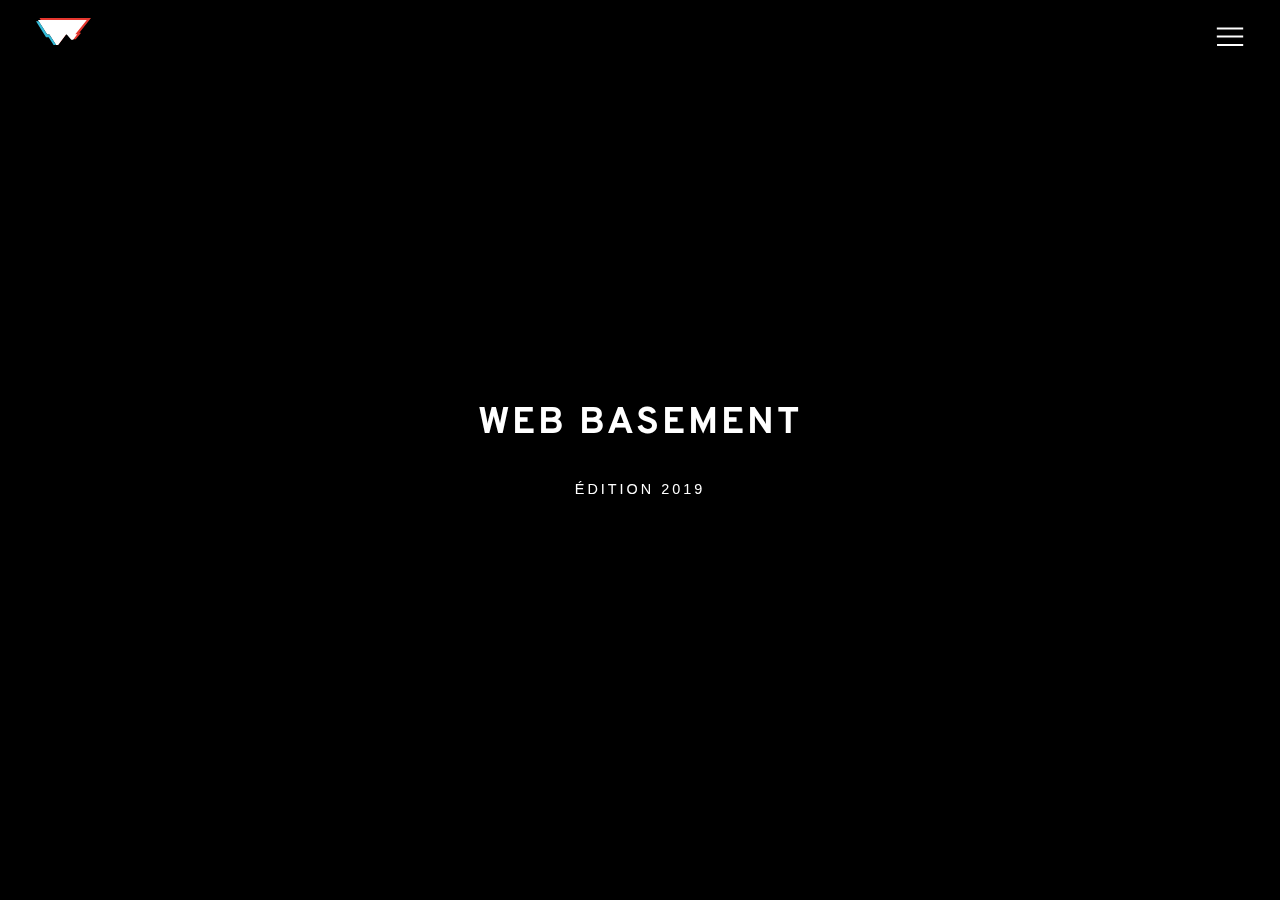
==== index.html @ 4ab25f01 "first content" ====
<!DOCTYPE html>
<html lang="en">
    <head>
        <meta charset="UTF-8">
        <meta name="viewport" content="width=device-width, initial-scale=1.0">
        <meta http-equiv="X-UA-Compatible" content="ie=edge">
        <title>Web Basement 2019 | 6th Edition</title>
        <link rel="stylesheet" href="assets/css/normalize.css">
        <link rel="stylesheet" href="assets/css/styles.css">
        <link href="https://fonts.googleapis.com/css?family=Overpass:800" rel="stylesheet">
        <link rel="stylesheet" media="screen" href="https://fontlibrary.org/face/sani-trixie-sans"
            type="text/css" />
        <script
            src="https://code.jquery.com/jquery-3.3.1.js"
            integrity="sha256-2Kok7MbOyxpgUVvAk/HJ2jigOSYS2auK4Pfzbm7uH60=" crossorigin="anonymous"></script>
        <script src="assets/js/app.js"></script>
    </head>

    <body>
        <!-- Navigation Bar-->
        <header class="nav-bar">
            <h1 class="nav-bar__logo">Web Basement</h1>
            <button class="nav-bar__burger">Menu</button>
            <nav class="nav-bar__menu"></nav>
        </header>
        <!-- Content -->
        <main>
            <!-- Landing -->
            <section class="landing">
                <h2 class="title">Web Basement</h2>
                <small class="landing__tiny">Édition 2019</small>
            </section>
            <!-- L'événement -->
            <section class="category">
                <h3 class="title title--subtitle">L'événement</h3>
                <p>
                    Durant 24h les étudiants de 2ème et 3ème année vont créer un projet. Ce
                    dernier répond à un briefing donné au début du sprint de 24 h. Les étudiants
                    formeront des équipes de deux à quatre personne pour réaliser un site ou une
                    application.
                </p>
                <p>
                    Cet événement est basé sur la coopération des membres de l'option DWM. Plus
                    qu’une compétition, c’est un événement convivial. Il réunit l'ensemble des
                    personnes qui font vivre l'option DWM : les nouveaux, les anciens et les
                    professeurs.
                </p>
                <p>
                    En gros c'est une compétition et une fête en même temps. C'est le
                    rassemblement annuel de l'option.
                </p>
            </section>
            <!-- Dates & Planning -->
            <section class="category">
                <h3 class="title title--subtitle">Dates & Planning</h3>
                <p>
                    Cette année la Web Basement aura lieu du mercredi 2 Mai 10:00 du matin au jeudi
                    3 Mai même heure !
                </p>
                <p>
                    La présentation devant jury aura lieu le samedi 5 Mai dans l'après-midi pendant
                    la journée porte ouverte.
                </p>
            </section>
            <section class="category participate">
                <h3 class="title title--subtitle">Participer</h3>
                <p>Intéressé ?</p>
                <p>
                    Rien de plus simple, il te suffit de cliquer sur le bouton ci-dessous et de
                    remplir le formulaire.
                </p>
                <a class="participate__button" href="#">Participer&#8239;!</a>
            </section>
            <section class="category livestream">
                <h3 class="title title--subtitle">Livestream</h3>
                <iframe class="livestream__video"
                    src="https://player.twitch.tv/?channel=webbasement" width="100%" height="100%"
                    allowfullscreen="true">
                </iframe>
            </section>
            <!-- Sponsors -->
            <section class="category">
                <h3 class="title title--subtitle">Sponsors</h3>
            </section>
            <!-- Team -->
            <section class="category">
                <h3 class="title title--subtitle">Team</h3>
            </section>
        </main>

        <!-- Background Video -->
        <video playsinline autoplay muted loop class="bg-video">
            <source src="assets/video/wb_bg.mp4" type="video/mp4">
        </video>
    </body>
</html>
---- assets/css/styles.css ----
html {
    font-size: 18px;
}

body {
    font-family: SaniTrixieSansRegular, Arial, Helvetica, sans-serif;
    letter-spacing: 0.2px;
    color: #fff;
    line-height: 2;
    -webkit-font-smoothing: antialiased;
    -moz-osx-font-smoothing: grayscale;
    background-color: #000;
}

p {
    margin: 0 0 1em 0;
}

p:last-child {
    margin: 0;
}

.title {
    font-family: Overpass, Arial, Helvetica, sans-serif;
    font-size: 2.074rem;
    text-transform: uppercase;
    letter-spacing: 3px;
    line-height: 1.15;
    margin: 0 0 2rem 0;
}

.title--subtitle {
    font-size: 1.2rem;
}

main {
    position: absolute;
    left: 0;
    right: 0;
    bottom: 0;
    top: 72px;
    overflow: auto;
    padding: 0 2em;
}

.nav-bar {
    display: flex;
    position: fixed;
    justify-content: space-between;
    padding: 1em 2em;
    width: calc(100% - 72px);
    top: 0;
    left: 0;
    right: 0;
}

.nav-bar__logo {
    background-image: url('../images/wb_logo.svg');
    background-repeat: no-repeat;
    background-position: center left;
    height: 1.5rem;
    width: 100px;
    text-indent: 100%;
    overflow: hidden;
    margin: 0;
}

.nav-bar__burger {
    background: url('../images/burger.svg');
    background-repeat: no-repeat;
    background-position: center right;
    height: 2rem;
    text-indent: 100%;
    overflow: hidden;
    border: none;
    padding: 0; 
}

.nav-bar__menu {
    display: none;
}

.landing {
    display: flex;
    flex-direction: column;
    justify-content: center;
    height: calc(100vh - 72px);
    text-align: center;
}

.landing__tiny {
    text-transform: uppercase;
    display: inline-block;
    letter-spacing: 3px;
    margin: 0 0 72px 0;
    line-height: 1;
}

.category {
    margin-bottom: 80px;
}

.category:nth-child(2) {
    margin-top: 40px;
}

.bg-video {
    z-index: -1;
    object-fit: cover;
    height: 100vh;
    position: fixed;
    top: 0;
    left: 0;
}

.participate__button {
    display: inline-block;
    background-color: white;
    color: #000;
    text-decoration: none;
    padding: 10px 20px;
    text-transform: uppercase;
    font-size: 15px;
    letter-spacing: 3px;
    text-align: center;
}

.livestream__video {
    margin-left: -2em;
    width: 100vw;
    height: 250px;
}

table {
    border-top: 1px solid #fff;
    border-right: 1px solid #fff;
    border-left: 1px solid #fff;
    width: calc(100vw - 4em);
    text-align: center;
}

td {
    border-right: 1px solid #fff;
}

td {
    border-bottom: 1px solid #fff;
}

td:last-child {
    border-right: 0;
}
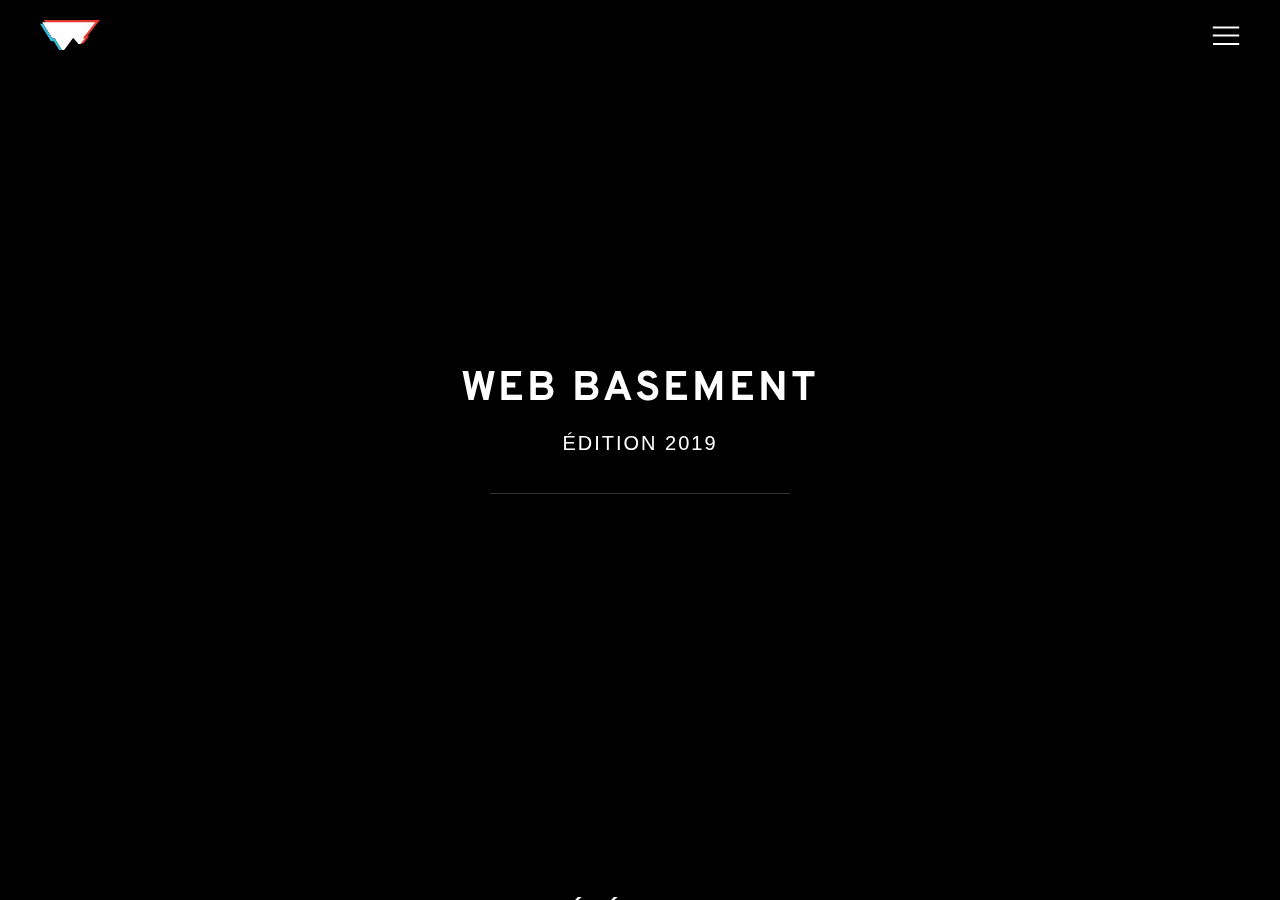
==== commit 60dce3b6: "add mobile 2/2" ====
--- a/index.html
+++ b/index.html
@@ -1,48 +1,55 @@
 <!DOCTYPE html>
-<html lang="en">
+<html lang="fr">
     <head>
+        <!-- Base -->
         <meta charset="UTF-8">
         <meta name="viewport" content="width=device-width, initial-scale=1.0">
-        <meta http-equiv="X-UA-Compatible" content="ie=edge">
-        <title>Web Basement 2019 | 6th Edition</title>
+        <title>Web Basement | Édition 2019</title>
+        <!-- CSS -->
         <link rel="stylesheet" href="assets/css/normalize.css">
         <link rel="stylesheet" href="assets/css/styles.css">
         <link href="https://fonts.googleapis.com/css?family=Overpass:800" rel="stylesheet">
-        <link rel="stylesheet" media="screen" href="https://fontlibrary.org/face/sani-trixie-sans"
-            type="text/css" />
-        <script
-            src="https://code.jquery.com/jquery-3.3.1.js"
-            integrity="sha256-2Kok7MbOyxpgUVvAk/HJ2jigOSYS2auK4Pfzbm7uH60=" crossorigin="anonymous"></script>
-        <script src="assets/js/app.js"></script>
+        <link rel="stylesheet" media="screen" href="https://fontlibrary.org/face/sani-trixie-sans" type="text/css" />
+        <!-- JavaScript -->
+        <script async src="assets/js/app.js"></script>
     </head>
-
     <body>
-        <!-- Navigation Bar-->
-        <header class="nav-bar">
-            <h1 class="nav-bar__logo">Web Basement</h1>
-            <button class="nav-bar__burger">Menu</button>
-            <nav class="nav-bar__menu"></nav>
+        <!-- Navigation -->
+        <header class="navBar">
+            <a class="navBar__logo" href="#accueil"><h1 class="navBar__logoText">Web Basement</h1></a>
+            <button class="navBar__burger">Menu</button>
+            <nav class="menu">
+                <ul class="menu__links">
+                    <li class="menu__link"><a class="link link--uppercase link--big" href="#evenement">L'événement</a></li>
+                    <li class="menu__link"><a class="link link--uppercase link--big" href="#dates">Dates & Planning</a></li>
+                    <li class="menu__link"><a class="link link--uppercase link--big" href="#participer">Intéressé&#8239;?</a></li>
+                    <li class="menu__link"><a class="link link--uppercase link--big" href="#stream">Livestream</a></li>
+                    <li class="menu__link"><a class="link link--uppercase link--big" href="#sponsors">Sponsors</a></li>
+                    <li class="menu__link"><a class="link link--uppercase link--big" href="#team">Team</a></li>
+                </ul>
+            </nav>
         </header>
         <!-- Content -->
         <main>
             <!-- Landing -->
-            <section class="landing">
+            <section id="accueil" class="landing">
                 <h2 class="title">Web Basement</h2>
-                <small class="landing__tiny">Édition 2019</small>
+                <small class="tiny tiny--bigger tiny--uppercase">Édition 2019</small>
+                <small class="tiny tiny--uppercase tiny--smaller tiny--lined"></small>
             </section>
             <!-- L'événement -->
-            <section class="category">
+            <section id="evenement" class="category">
                 <h3 class="title title--subtitle">L'événement</h3>
                 <p>
                     Durant 24h les étudiants de 2ème et 3ème année vont créer un projet. Ce
-                    dernier répond à un briefing donné au début du sprint de 24 h. Les étudiants
+                    dernier répond à un briefing donné au début du sprint de 24h. Les étudiants
                     formeront des équipes de deux à quatre personne pour réaliser un site ou une
                     application.
                 </p>
                 <p>
                     Cet événement est basé sur la coopération des membres de l'option DWM. Plus
                     qu’une compétition, c’est un événement convivial. Il réunit l'ensemble des
-                    personnes qui font vivre l'option DWM : les nouveaux, les anciens et les
+                    personnes qui font vivre l'option DWM&#8239;:&#8239;les nouveaux, les anciens et les
                     professeurs.
                 </p>
                 <p>
@@ -51,43 +58,106 @@
                 </p>
             </section>
             <!-- Dates & Planning -->
-            <section class="category">
+            <section id="dates" class="category">
                 <h3 class="title title--subtitle">Dates & Planning</h3>
                 <p>
-                    Cette année la Web Basement aura lieu du mercredi 2 Mai 10:00 du matin au jeudi
-                    3 Mai même heure !
+                    Cette année la Web Basement aura lieu du mercredi 2 Mai 10h00 du matin au jeudi
+                    3 Mai même heure&#8239;!
                 </p>
                 <p>
                     La présentation devant jury aura lieu le samedi 5 Mai dans l'après-midi pendant
                     la journée porte ouverte.
                 </p>
             </section>
-            <section class="category participate">
-                <h3 class="title title--subtitle">Participer</h3>
-                <p>Intéressé ?</p>
+            <section id="participer" class="category">
+                <h3 class="title title--subtitle">Intéressé&#8239;?</h3>
                 <p>
                     Rien de plus simple, il te suffit de cliquer sur le bouton ci-dessous et de
                     remplir le formulaire.
                 </p>
-                <a class="participate__button" href="#">Participer&#8239;!</a>
+                <a class="link link--uppercase link--filled" href="#">Participer&#8239;!</a>
             </section>
-            <section class="category livestream">
+            <section id="stream" class="category livestream">
                 <h3 class="title title--subtitle">Livestream</h3>
-                <iframe class="livestream__video"
-                    src="https://player.twitch.tv/?channel=webbasement" width="100%" height="100%"
+                <iframe
+                    class="livestream__video"
+                    src="https://player.twitch.tv/?channel=webbasement"
+                    height="720"
+                    width="1280"
+                    frameborder="0"
+                    scrolling="no"
                     allowfullscreen="true">
                 </iframe>
             </section>
             <!-- Sponsors -->
-            <section class="category">
+            <section id="sponsors" class="category">
                 <h3 class="title title--subtitle">Sponsors</h3>
+                <ul class="mosaic">
+                    <li class="mosaic__item"><img class="mosaic__picture" src="https://via.placeholder.com/150" alt=""></li>
+                    <li class="mosaic__item"><img class="mosaic__picture" src="https://via.placeholder.com/150" alt=""></li>
+                    <li class="mosaic__item"><img class="mosaic__picture" src="https://via.placeholder.com/150" alt=""></li>
+                    <li class="mosaic__item"><img class="mosaic__picture" src="https://via.placeholder.com/150" alt=""></li>
+                </ul>
             </section>
             <!-- Team -->
+            <section id="team" class="category">
+                <h3 class="title title--subtitle">Team</h3>
+                <ul class="mosaic">
+                    <li class="mosaic__item">
+                        <img class="mosaic__picture" src="https://via.placeholder.com/150" alt="">
+                        <small class="tiny">Alexiane</small>
+                    </li>
+                    <li class="mosaic__item">
+                        <img class="mosaic__picture" src="https://via.placeholder.com/150" alt="">
+                        <small class="tiny">Aurore</small>
+                    </li>
+                    <li class="mosaic__item">
+                        <img class="mosaic__picture" src="https://via.placeholder.com/150" alt="">
+                        <small class="tiny">Benjamin</small>
+                    </li>
+                    <li class="mosaic__item">
+                        <img class="mosaic__picture" src="https://via.placeholder.com/150" alt="">
+                        <small class="tiny">Gabriella</small>
+                    </li>
+                    <li class="mosaic__item">
+                        <img class="mosaic__picture" src="https://via.placeholder.com/150" alt="">
+                        <small class="tiny">Jean-Christophe</small>
+                    </li>
+                    <li class="mosaic__item">
+                        <img class="mosaic__picture" src="https://via.placeholder.com/150" alt="">
+                        <small class="tiny">Lisa</small>
+                    </li>
+                    <li class="mosaic__item">
+                        <img class="mosaic__picture" src="https://via.placeholder.com/150" alt="">
+                        <small class="tiny">Martin</small>
+                    </li>
+                    <li class="mosaic__item">
+                        <img class="mosaic__picture" src="https://via.placeholder.com/150" alt="">
+                        <small class="tiny">Simon</small>
+                    </li>
+                    <li class="mosaic__item">
+                        <img class="mosaic__picture" src="https://via.placeholder.com/150" alt="">
+                        <small class="tiny">Timothé</small>
+                    </li>
+                    <li class="mosaic__item">
+                        <img class="mosaic__picture" src="https://via.placeholder.com/150" alt="">
+                        <small class="tiny">Trystan</small>
+                    </li>
+                </ul>
+            </section>
             <section class="category">
-                <h3 class="title title--subtitle">Team</h3>
+                <ul>
+                    <li class="tiny tiny--uppercase">Un événement <a class="link" href="http://dwm.re">DWM</a>&nbsp;|&nbsp;<a class="link" href="https://heaj.be">HEAJ</a>&nbsp;&#169;</li>
+                    <li>
+                        <ul class="socialLinks">
+                            <li class="socialLinks__item socialLinks__item--twitter"><a class="socialLinks__link" href="https://twitter.com/webbasement">Twitter</a></li>
+                            <li class="socialLinks__item socialLinks__item--instagram"><a class="socialLinks__link" href="https://www.instagram.com/webbasement_dwm/">Instagram</a></li>
+                            <li class="socialLinks__item socialLinks__item--facebook"><a class="socialLinks__link" href="https://www.facebook.com/webbasement/">Facebook</a></li>
+                        </ul>
+                    </li>
+                </ul>
             </section>
         </main>
-
         <!-- Background Video -->
         <video playsinline autoplay muted loop class="bg-video">
             <source src="assets/video/wb_bg.mp4" type="video/mp4">
--- a/assets/css/styles.css
+++ b/assets/css/styles.css
@@ -1,7 +1,8 @@
+/* Fonts */
+/* Global */
 html {
-    font-size: 18px;
-}
-
+    font-size: 20px;
+}
 body {
     font-family: SaniTrixieSansRegular, Arial, Helvetica, sans-serif;
     letter-spacing: 0.2px;
@@ -10,143 +11,259 @@
     -webkit-font-smoothing: antialiased;
     -moz-osx-font-smoothing: grayscale;
     background-color: #000;
-}
-
+    height: 100vh;
+}
+main {
+    position: relative;
+    left: 0;
+    right: 0;
+    bottom: -70px;
+    height: calc(100vh - 70px);
+    padding: 0 2em;
+    overflow-x: hidden;
+    overflow-y: scroll;
+}
 p {
     margin: 0 0 1em 0;
 }
-
 p:last-child {
     margin: 0;
 }
-
 .title {
-    font-family: Overpass, Arial, Helvetica, sans-serif;
+    font-family: 'Overpass', Arial, Helvetica, sans-serif;
     font-size: 2.074rem;
     text-transform: uppercase;
     letter-spacing: 3px;
     line-height: 1.15;
-    margin: 0 0 2rem 0;
-}
-
+    margin: 0 0 1rem 0;
+}
 .title--subtitle {
     font-size: 1.2rem;
-}
-
-main {
-    position: absolute;
-    left: 0;
-    right: 0;
-    bottom: 0;
-    top: 72px;
-    overflow: auto;
-    padding: 0 2em;
-}
-
-.nav-bar {
+    margin-bottom: 4rem;
+    text-align: center;
+}
+.link {
+    color: #fff;
+    display: inline-block;
+}
+.link--big {
+    font-family: 'Overpass', Arial, Helvetica, sans-serif;
+    font-size: 1.2em;
+}
+.link--filled {
+    color: #000;
+    padding: 10px 20px;
+    background-color: white;
+    font-size: 0.833em;
+    width: calc(100% - 2rem);
+    margin-top: 2rem;
+}
+.link--uppercase,
+.tiny--uppercase {
+    letter-spacing: 2px;
+    text-transform: uppercase;
+    text-align: center;
+}
+.tiny {
+    line-height: 1;
+    font-size: 0.833em;
+}
+.tiny--bigger {
+    font-size: 1em;
+}
+.tiny--smaller {
+    font-family: 'Overpass';
+    letter-spacing: 1px;
+}
+.category {
+    margin-bottom: 4em;
+}
+.category:not(:last-child)::after {
+    content: '';
+    display: block;
+    width: 100%;
+    height: 1px;
+    background-color: #fff;
+    opacity: .20;
+    margin-top: 4em;
+}
+.mosaic {
+    display: flex;
+    justify-content: space-between;
+    flex-wrap: wrap;
+}
+.mosaic__item {
+    width: calc(50vw - 3em);
+    margin-bottom: 2em;
+}
+.mosaic__item:nth-last-child(-n+2) {
+    margin: 0;
+}
+.mosaic__picture {
+    width: 100%;
+    display: block;
+}
+.mosaic .tiny {
+    display: block;
+    margin-top: 1rem;
+    text-align: center;
+}
+/* Navigation */
+.navBar {
     display: flex;
     position: fixed;
     justify-content: space-between;
     padding: 1em 2em;
-    width: calc(100% - 72px);
+    width: calc(100% - 4em);
     top: 0;
     left: 0;
-    right: 0;
-}
-
-.nav-bar__logo {
+    z-index: 5;
+}
+.navBar__logo {
     background-image: url('../images/wb_logo.svg');
     background-repeat: no-repeat;
     background-position: center left;
     height: 1.5rem;
-    width: 100px;
-    text-indent: 100%;
+    width: 3rem;
+    text-indent: 9999px;
     overflow: hidden;
     margin: 0;
-}
-
-.nav-bar__burger {
-    background: url('../images/burger.svg');
+    z-index: 9;
+    position: relative;
+}
+.navBar__logoText {
+    margin: 0;
+    height: 100%;
+}
+.navBar__burger {
+    background-image: url('../images/burger.svg');
     background-repeat: no-repeat;
-    background-position: center right;
-    height: 2rem;
-    text-indent: 100%;
+    background-color: transparent;
+    background-position: center center;
+    text-indent: 9999px;
     overflow: hidden;
     border: none;
     padding: 0; 
-}
-
-.nav-bar__menu {
-    display: none;
-}
-
+    position: relative;
+    z-index: 9;
+    width: 28px;
+    outline: none;
+    height: 30px;
+    transition: all 600ms cubic-bezier(0.23, 1, 0.32, 1);
+}
+.navBar__burger--open {
+    background-image: url('../images/cross.svg');
+    transform: scaleY(-1);
+}
+.menu {
+    position: fixed;
+    bottom: 0;
+    left: 0;
+    display: flex;
+    flex-direction: column;
+    text-align: center;
+    height: 100vh;
+    width: 100vw;
+    background-color: #000;
+    justify-content: center;
+    opacity: 0;
+    visibility: hidden;
+    transition: opacity 600ms cubic-bezier(0.23, 1, 0.32, 1);
+}
+.menu--open {
+    opacity: 1;
+    visibility: visible;
+}
+.menu__links {
+    margin-top: 2em;
+    position: relative;
+    top: 1em;
+    transition: all 600ms cubic-bezier(0.23, 1, 0.32, 1);
+}
+.menu__links--open {
+    transform: translateY(-1em);
+}
+.menu__link {
+    margin-bottom: 2rem;
+    line-height: 1;
+}
+.menu__link:last-child {
+    margin: 0;
+}
+/* Landing */
 .landing {
     display: flex;
     flex-direction: column;
     justify-content: center;
-    height: calc(100vh - 72px);
-    text-align: center;
-}
-
-.landing__tiny {
-    text-transform: uppercase;
-    display: inline-block;
-    letter-spacing: 3px;
-    margin: 0 0 72px 0;
-    line-height: 1;
-}
-
-.category {
-    margin-bottom: 80px;
-}
-
-.category:nth-child(2) {
-    margin-top: 40px;
-}
-
+    margin-top: -70px;
+    height: 100vh;
+    text-align: center;
+}
+.landing .tiny--smaller::before {
+    content: '';
+    display: block;
+    background-color: #fff;
+    opacity: .2;
+    margin: 2rem auto;
+    height: 1px;
+    width: 25%;
+}
+/* Livestream */
+.livestream__video {
+    width: 100%;
+    height: 250px;
+    border: none;
+}
+/* Socials */
+.socialLinks {
+    display: flex;
+    justify-content: center;
+    margin-top: 2em;
+}
+.socialLinks__item {
+    background-repeat: no-repeat;
+    overflow: hidden;
+    white-space: nowrap;
+    text-indent: 100%;
+    width: 1em;
+    height: 1em;
+    margin-right: 3em;
+    position: relative;
+}
+.socialLinks__item:last-child {
+    margin: 0;
+}
+.socialLinks__item--twitter  {
+    background-image: url('../images/twitter.svg');
+}
+.socialLinks__item--instagram  {
+    background-image: url('../images/instagram.svg');
+}
+.socialLinks__item--facebook  {
+    background-image: url('../images/facebook.svg');
+}
+.socialLinks__link {
+    position: absolute;
+    top: 0;
+    left: 0;
+    height: 100%;
+    width: 100%;
+}
+/* Scroll Fix */
+section[id]::before {
+    content: '';
+    display: block;
+    height: 70px;
+    margin-top: -70px;
+}
+/* Background */
 .bg-video {
     z-index: -1;
     object-fit: cover;
     height: 100vh;
+    width: 100vw;
     position: fixed;
     top: 0;
     left: 0;
-}
-
-.participate__button {
-    display: inline-block;
-    background-color: white;
-    color: #000;
-    text-decoration: none;
-    padding: 10px 20px;
-    text-transform: uppercase;
-    font-size: 15px;
-    letter-spacing: 3px;
-    text-align: center;
-}
-
-.livestream__video {
-    margin-left: -2em;
-    width: 100vw;
-    height: 250px;
-}
-
-table {
-    border-top: 1px solid #fff;
-    border-right: 1px solid #fff;
-    border-left: 1px solid #fff;
-    width: calc(100vw - 4em);
-    text-align: center;
-}
-
-td {
-    border-right: 1px solid #fff;
-}
-
-td {
-    border-bottom: 1px solid #fff;
-}
-
-td:last-child {
-    border-right: 0;
-}
+    opacity: .5;
+}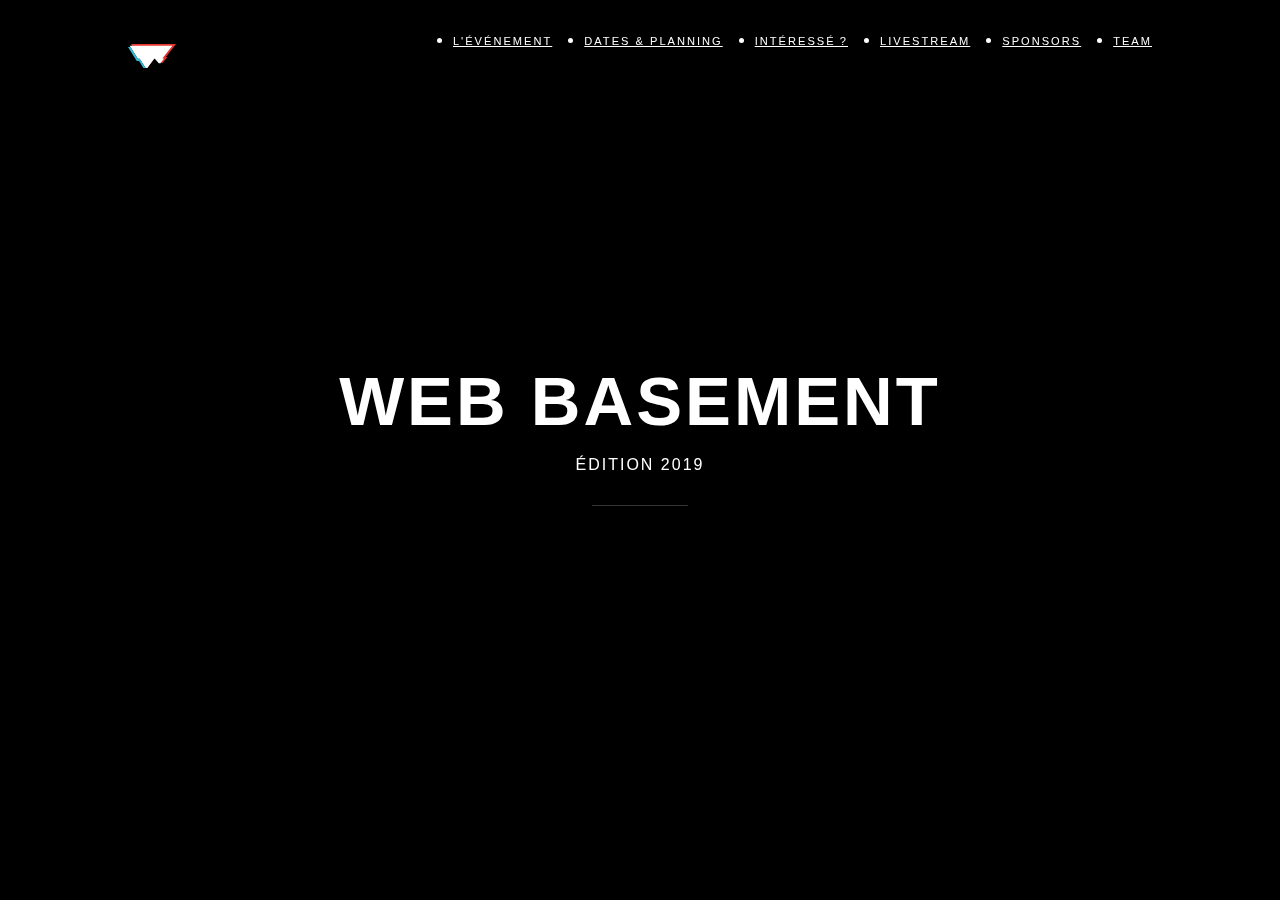
==== commit c7c02d92: "add desktop layout" ====
--- a/index.html
+++ b/index.html
@@ -5,11 +5,27 @@
         <meta charset="UTF-8">
         <meta name="viewport" content="width=device-width, initial-scale=1.0">
         <title>Web Basement | Édition 2019</title>
+        <!-- Favicon -->
+        <link rel="apple-touch-icon" sizes="57x57" href="assets/favicon/apple-icon-57x57.png">
+        <link rel="apple-touch-icon" sizes="60x60" href="assets/favicon/apple-icon-60x60.png">
+        <link rel="apple-touch-icon" sizes="72x72" href="assets/favicon/apple-icon-72x72.png">
+        <link rel="apple-touch-icon" sizes="76x76" href="assets/favicon/apple-icon-76x76.png">
+        <link rel="apple-touch-icon" sizes="114x114" href="assets/favicon/apple-icon-114x114.png">
+        <link rel="apple-touch-icon" sizes="120x120" href="assets/favicon/apple-icon-120x120.png">
+        <link rel="apple-touch-icon" sizes="144x144" href="assets/favicon/apple-icon-144x144.png">
+        <link rel="apple-touch-icon" sizes="152x152" href="assets/favicon/apple-icon-152x152.png">
+        <link rel="apple-touch-icon" sizes="180x180" href="assets/favicon/apple-icon-180x180.png">
+        <link rel="icon" type="image/png" sizes="192x192" href="assets/favicon/android-icon-192x192.png">
+        <link rel="icon" type="image/png" sizes="32x32" href="assets/favicon/favicon-32x32.png">
+        <link rel="icon" type="image/png" sizes="96x96" href="assets/favicon/favicon-96x96.png">
+        <link rel="icon" type="image/png" sizes="16x16" href="assets/favicon/favicon-16x16.png">
+        <link rel="manifest" href="assets/favicon/manifest.json">
+        <meta name="msapplication-TileColor" content="#000000">
+        <meta name="msapplication-TileImage" content="assets/favicon/ms-icon-144x144.png">
+        <meta name="theme-color" content="#000000">
         <!-- CSS -->
         <link rel="stylesheet" href="assets/css/normalize.css">
         <link rel="stylesheet" href="assets/css/styles.css">
-        <link href="https://fonts.googleapis.com/css?family=Overpass:800" rel="stylesheet">
-        <link rel="stylesheet" media="screen" href="https://fontlibrary.org/face/sani-trixie-sans" type="text/css" />
         <!-- JavaScript -->
         <script async src="assets/js/app.js"></script>
     </head>
@@ -36,43 +52,81 @@
                 <h2 class="title">Web Basement</h2>
                 <small class="tiny tiny--bigger tiny--uppercase">Édition 2019</small>
                 <small class="tiny tiny--uppercase tiny--smaller tiny--lined"></small>
+                <a class="landing__arrow" href="#evenement">+</a>
             </section>
             <!-- L'événement -->
             <section id="evenement" class="category">
                 <h3 class="title title--subtitle">L'événement</h3>
-                <p>
-                    Durant 24h les étudiants de 2ème et 3ème année vont créer un projet. Ce
-                    dernier répond à un briefing donné au début du sprint de 24h. Les étudiants
-                    formeront des équipes de deux à quatre personne pour réaliser un site ou une
-                    application.
-                </p>
-                <p>
-                    Cet événement est basé sur la coopération des membres de l'option DWM. Plus
-                    qu’une compétition, c’est un événement convivial. Il réunit l'ensemble des
-                    personnes qui font vivre l'option DWM&#8239;:&#8239;les nouveaux, les anciens et les
-                    professeurs.
-                </p>
-                <p>
-                    En gros c'est une compétition et une fête en même temps. C'est le
+                <div class="sideTexts">
+                    <p>
+                        Durant 24h les étudiants de 2ème et 3ème année vont créer un projet. Ce
+                        dernier répond à un briefing donné au début du sprint de 24h. Les étudiants
+                        formeront des équipes de deux à quatre personne pour réaliser un site ou une
+                        application.
+                    </p>
+                    <p>
+                        Cet événement est basé sur la coopération des membres de l'option DWM. Plus
+                        qu’une compétition, c’est un événement convivial. Il réunit l'ensemble des
+                        personnes qui font vivre l'option DWM&#8239;:&#8239;les nouveaux, les anciens et les
+                        professeurs.
+                    </p>
+                </div>
+                <p class="textCenter">
+                    En gros c'est une compétition et une fête en même temps. C'est&nbsp;le&nbsp;
                     rassemblement annuel de l'option.
                 </p>
             </section>
             <!-- Dates & Planning -->
             <section id="dates" class="category">
                 <h3 class="title title--subtitle">Dates & Planning</h3>
-                <p>
+                <p class="textCenter textCenter--larger">
                     Cette année la Web Basement aura lieu du mercredi 2 Mai 10h00 du matin au jeudi
-                    3 Mai même heure&#8239;!
-                </p>
-                <p>
-                    La présentation devant jury aura lieu le samedi 5 Mai dans l'après-midi pendant
+                    3 Mai même heure&#8239;! La présentation devant jury aura lieu le samedi 5 Mai dans l'après-midi pendant
                     la journée porte ouverte.
                 </p>
+                <div class="table">
+                    <table class="table__item">
+                        <tr class="table__row">
+                            <td class="table__cell">Départ</td>
+                            <td class="table__cell">10h00</td>
+                        </tr>
+                        <tr class="table__row">
+                            <td class="table__cell">Blind Test</td>
+                            <td class="table__cell">14h00</td>
+                        </tr>
+                        <tr class="table__row">
+                            <td class="table__cell">Tournoi Twister</td>
+                            <td class="table__cell">16h00</td>
+                        </tr>
+                        <tr class="table__row">
+                            <td class="table__cell">BBQ</td>
+                            <td class="table__cell">18h30</td>
+                        </tr>
+                    </table>
+                    <table class="table__item">
+                        <tr class="table__row">
+                            <td class="table__cell">Quizz du geek</td>
+                            <td class="table__cell">20h30</td>
+                        </tr>
+                        <tr class="table__row">
+                            <td class="table__cell">Tournoi Mortal Kombat</td>
+                            <td class="table__cell">21h30</td>
+                        </tr>
+                        <tr class="table__row">
+                            <td class="table__cell">Tournoi Beer Pong</td>
+                            <td class="table__cell">00h00</td>
+                        </tr>
+                        <tr class="table__row">
+                            <td class="table__cell">Tombola</td>
+                            <td class="table__cell">04h00</td>
+                        </tr>
+                    </table>
+                </div>
             </section>
             <section id="participer" class="category">
                 <h3 class="title title--subtitle">Intéressé&#8239;?</h3>
-                <p>
-                    Rien de plus simple, il te suffit de cliquer sur le bouton ci-dessous et de
+                <p class="textCenter">
+                    Pour faire partie de la compétition, il te suffit de te rendre sur le lien ci-dessous et de
                     remplir le formulaire.
                 </p>
                 <a class="link link--uppercase link--filled" href="#">Participer&#8239;!</a>
@@ -83,10 +137,7 @@
                     class="livestream__video"
                     src="https://player.twitch.tv/?channel=webbasement"
                     height="720"
-                    width="1280"
-                    frameborder="0"
-                    scrolling="no"
-                    allowfullscreen="true">
+                    width="1280">
                 </iframe>
             </section>
             <!-- Sponsors -->
@@ -146,7 +197,7 @@
                 </ul>
             </section>
             <section class="category">
-                <ul>
+                <ul class="endList">
                     <li class="tiny tiny--uppercase">Un événement <a class="link" href="http://dwm.re">DWM</a>&nbsp;|&nbsp;<a class="link" href="https://heaj.be">HEAJ</a>&nbsp;&#169;</li>
                     <li>
                         <ul class="socialLinks">
--- a/assets/css/styles.css
+++ b/assets/css/styles.css
@@ -1,37 +1,75 @@
+@charset "UTF-8";
 /* Fonts */
+@font-face {
+    font-family: 'Sani Trixie Sans';
+    font-weight: normal;
+    font-style: normal;
+    src: url('../fonts/hinted-subset-SaniTrixieSans.eot');
+    src: local('Sani Trixie Sans Regular'), local('SaniTrixieSans'),
+        url('../fonts/hinted-subset-SaniTrixieSans.eot?#iefix') format('embedded-opentype'),
+        url('../fonts/hinted-subset-SaniTrixieSans.woff2') format('woff2'),
+        url('../fonts/hinted-subset-SaniTrixieSans.woff') format('woff'),
+        url('../fonts/hinted-subset-SaniTrixieSans.ttf') format('truetype'),
+        url('../fonts/hinted-subset-SaniTrixieSans.svg#SaniTrixieSans') format('svg');
+}
+@font-face {
+    font-family: 'Overpass';
+    font-weight: 800;
+    font-style: normal;
+    src: url('../fonts/hinted-subset-Overpass-ExtraBold.eot');
+    src: local('Overpass ExtraBold'), local('Overpass-ExtraBold'),
+        url('../fonts/hinted-subset-Overpass-ExtraBold.eot?#iefix') format('embedded-opentype'),
+        url('../fonts/hinted-subset-Overpass-ExtraBold.woff2') format('woff2'),
+        url('../fonts/hinted-subset-Overpass-ExtraBold.woff') format('woff'),
+        url('../fonts/hinted-subset-Overpass-ExtraBold.ttf') format('truetype'),
+        url('../fonts/hinted-subset-Overpass-ExtraBold.svg#Overpass-ExtraBold') format('svg');
+}
 /* Global */
 html {
     font-size: 20px;
 }
 body {
-    font-family: SaniTrixieSansRegular, Arial, Helvetica, sans-serif;
+    font-family: 'Sani Trixie Sans', Arial, Helvetica, sans-serif;
     letter-spacing: 0.2px;
     color: #fff;
     line-height: 2;
     -webkit-font-smoothing: antialiased;
     -moz-osx-font-smoothing: grayscale;
     background-color: #000;
-    height: 100vh;
 }
 main {
     position: relative;
     left: 0;
     right: 0;
-    bottom: -70px;
+    top: 70px;
     height: calc(100vh - 70px);
-    padding: 0 2em;
     overflow-x: hidden;
     overflow-y: scroll;
 }
 p {
     margin: 0 0 1em 0;
-}
-p:last-child {
+    max-width: 50em;
+}
+p:last-child:not(:only-of-type) {
     margin: 0;
+}
+.sideTexts {
+    margin-bottom: 1em;
+}
+.textCenter {
+    margin: 3rem auto 0 auto;
+    text-align: center;
+    font-size: 1.2em;
+    max-width: 30rem;
+}
+.textCenter--larger {
+    text-align: left;
+    max-width: 36rem;
+    font-size: 1em;
 }
 .title {
     font-family: 'Overpass', Arial, Helvetica, sans-serif;
-    font-size: 2.074rem;
+    font-size: 10vw;
     text-transform: uppercase;
     letter-spacing: 3px;
     line-height: 1.15;
@@ -52,11 +90,23 @@
 }
 .link--filled {
     color: #000;
+    display: block;
     padding: 10px 20px;
-    background-color: white;
+    background-color: #fff;
     font-size: 0.833em;
     width: calc(100% - 2rem);
-    margin-top: 2rem;
+    margin-top: 3rem;
+    -webkit-transition: all 250ms cubic-bezier(0.23, 1, 0.32, 1);
+    -o-transition: all 250ms cubic-bezier(0.23, 1, 0.32, 1);
+    transition: all 250ms cubic-bezier(0.23, 1, 0.32, 1);
+}
+.link--filled:hover {
+    color: #fff;
+    background-color: #e6372f;
+}
+.link--filled:active {
+    color: #fff;
+    background-color: #35bbd8;
 }
 .link--uppercase,
 .tiny--uppercase {
@@ -77,20 +127,26 @@
 }
 .category {
     margin-bottom: 4em;
+    padding: 0 2em;
 }
 .category:not(:last-child)::after {
     content: '';
     display: block;
-    width: 100%;
+    width: 70%;
     height: 1px;
     background-color: #fff;
     opacity: .20;
-    margin-top: 4em;
+    margin: 4em auto 0 auto;
 }
 .mosaic {
+    display: -webkit-box;
+    display: -ms-flexbox;
     display: flex;
-    justify-content: space-between;
-    flex-wrap: wrap;
+    -webkit-box-pack: justify;
+        -ms-flex-pack: justify;
+            justify-content: space-between;
+    -ms-flex-wrap: wrap;
+        flex-wrap: wrap;
 }
 .mosaic__item {
     width: calc(50vw - 3em);
@@ -110,13 +166,18 @@
 }
 /* Navigation */
 .navBar {
+    display: -webkit-box;
+    display: -ms-flexbox;
     display: flex;
     position: fixed;
-    justify-content: space-between;
+    -webkit-box-pack: justify;
+        -ms-flex-pack: justify;
+            justify-content: space-between;
     padding: 1em 2em;
     width: calc(100% - 4em);
     top: 0;
     left: 0;
+    right: 0;
     z-index: 5;
 }
 .navBar__logo {
@@ -149,25 +210,38 @@
     width: 28px;
     outline: none;
     height: 30px;
+    -webkit-transition: all 600ms cubic-bezier(0.23, 1, 0.32, 1);
+    -o-transition: all 600ms cubic-bezier(0.23, 1, 0.32, 1);
     transition: all 600ms cubic-bezier(0.23, 1, 0.32, 1);
 }
 .navBar__burger--open {
     background-image: url('../images/cross.svg');
-    transform: scaleY(-1);
+    -webkit-transform: scaleY(-1);
+        -ms-transform: scaleY(-1);
+            transform: scaleY(-1);
 }
 .menu {
     position: fixed;
     bottom: 0;
     left: 0;
+    display: -webkit-box;
+    display: -ms-flexbox;
     display: flex;
-    flex-direction: column;
+    -webkit-box-orient: vertical;
+    -webkit-box-direction: normal;
+        -ms-flex-direction: column;
+            flex-direction: column;
     text-align: center;
     height: 100vh;
     width: 100vw;
     background-color: #000;
-    justify-content: center;
+    -webkit-box-pack: center;
+        -ms-flex-pack: center;
+            justify-content: center;
     opacity: 0;
     visibility: hidden;
+    -webkit-transition: opacity 600ms cubic-bezier(0.23, 1, 0.32, 1);
+    -o-transition: opacity 600ms cubic-bezier(0.23, 1, 0.32, 1);
     transition: opacity 600ms cubic-bezier(0.23, 1, 0.32, 1);
 }
 .menu--open {
@@ -178,10 +252,17 @@
     margin-top: 2em;
     position: relative;
     top: 1em;
-    transition: all 600ms cubic-bezier(0.23, 1, 0.32, 1);
+    -webkit-transition: all 400ms cubic-bezier(0.23, 1, 0.32, 1);
+    -o-transition: all 400ms cubic-bezier(0.23, 1, 0.32, 1);
+    transition: all 400ms cubic-bezier(0.23, 1, 0.32, 1);
 }
 .menu__links--open {
-    transform: translateY(-1em);
+    -webkit-transform: translateY(-1em);
+        -ms-transform: translateY(-1em);
+            transform: translateY(-1em);
+}
+.menu__links--desktop {
+    display: none;
 }
 .menu__link {
     margin-bottom: 2rem;
@@ -192,12 +273,20 @@
 }
 /* Landing */
 .landing {
+    display: -webkit-box;
+    display: -ms-flexbox;
     display: flex;
-    flex-direction: column;
-    justify-content: center;
+    -webkit-box-orient: vertical;
+    -webkit-box-direction: normal;
+        -ms-flex-direction: column;
+            flex-direction: column;
+    -webkit-box-pack: center;
+        -ms-flex-pack: center;
+            justify-content: center;
+    height: 100vh;
     margin-top: -70px;
-    height: 100vh;
     text-align: center;
+    position: relative;
 }
 .landing .tiny--smaller::before {
     content: '';
@@ -206,18 +295,71 @@
     opacity: .2;
     margin: 2rem auto;
     height: 1px;
-    width: 25%;
+    width: 5em;
+}
+.landing__arrow {
+    bottom: 0;
+    -ms-flex-item-align: center;
+        -ms-grid-row-align: center;
+        align-self: center;
+    background-image: url('../images/arrow.svg');
+    background-repeat: no-repeat;
+    background-position: center center;
+    display: block;
+    position: absolute;
+    width: 2em;
+    margin-bottom: 4em;
+    text-indent: 9999px;
+    white-space: nowrap;
+    overflow: hidden;
+}
+/* Dates & Planning */
+.table {
+    margin: 3em auto 0 auto;
+}
+.table__item {
+    border-collapse: collapse;
+    border: 1px solid #fff;
+    text-align: center;
+    width: 100%;
+}
+.table__item:last-child {
+    border-top: 0;
+}
+.table__item:last-child {
+    margin: 0;
+}
+.table__item:last-child .table__row:last-child .table__cell:first-child {
+    border-bottom: 1px solid #fff;
+}
+.table__row:last-child .table__cell:last-child {
+    border: 0;
+}
+.table__cell {
+    line-height: 1.3;
+    padding: 1em;
+    border-bottom: 1px solid white;
+}
+.table__cell:first-child {
+    width: 70%;
+    background-color: #fff;
+    color: black;
+    border-bottom: 1px solid black;
 }
 /* Livestream */
 .livestream__video {
     width: 100%;
-    height: 250px;
+    height: 50vw;
     border: none;
 }
 /* Socials */
 .socialLinks {
+    display: -webkit-box;
+    display: -ms-flexbox;
     display: flex;
-    justify-content: center;
+    -webkit-box-pack: center;
+        -ms-flex-pack: center;
+            justify-content: center;
     margin-top: 2em;
 }
 .socialLinks__item {
@@ -259,11 +401,241 @@
 /* Background */
 .bg-video {
     z-index: -1;
-    object-fit: cover;
+    -o-object-fit: cover;
+       object-fit: cover;
     height: 100vh;
     width: 100vw;
     position: fixed;
     top: 0;
     left: 0;
     opacity: .5;
+}
+@media (min-width: 600px) {
+    /* Global */
+    main {
+        top: 110px;
+        height: calc(100vh - 110px);
+    }
+    .textCenter--larger {
+        text-align: center;
+        font-size: 1.2em;
+    }
+    .title--subtitle {
+        font-size: 5vw;
+        margin-bottom: 6rem;
+    }
+    .link--big {
+        font-size: 3vw;
+    }
+    .link--filled {
+        margin: 3rem auto 0 auto;
+        width: 12rem;
+    }
+    .category {
+        padding: 0 4em;
+        margin-bottom: 6em;
+    }
+    .category:not(:last-child)::after {
+        margin: 6em auto 0 auto;
+    }
+    .mosaic__item {
+        width: 29%;
+    }
+    /* Navigation */
+    .navBar {
+        padding: 2em 4em;
+        width: calc(100% - 8em);
+    }
+    /* Landing */
+    .landing {
+        margin-top: -110px;
+    }
+    .landing__arrow {
+        margin-bottom: 6em;
+    }
+    /* Scroll Fix */
+    section[id]::before {
+        height: 110px;
+        margin-top: -110px;
+    }
+}
+@media (min-width: 960px){
+    /* Global */
+    html {
+        font-size: 16px;
+    }
+    main {
+        top: 88px;
+        height: calc(100vh - 88px);
+    }
+    .textCenter {
+        margin-top: 5rem;
+    }
+    .sideTexts {
+        display: -webkit-box;
+        display: -ms-flexbox;
+        display: flex;
+    }
+    .sideTexts p:first-child {
+        margin: 0 3em 0 0;
+    }
+    .title {
+        font-size: 4.3em;
+    }
+    .title--subtitle {
+        font-size: 1.728em;
+        margin-bottom: 5rem;
+    }
+    .tiny--smaller {
+        font-size: 1.2em;
+    }
+    .link {
+        -webkit-transition: all 250ms cubic-bezier(0.23, 1, 0.32, 1);
+        -o-transition: all 250ms cubic-bezier(0.23, 1, 0.32, 1);
+        transition: all 250ms cubic-bezier(0.23, 1, 0.32, 1);
+    }
+    .link--big {
+        font-size: 1.44em;
+    }
+    .link--filled {
+        margin-top: 5rem;
+    }
+    .category {
+        width: 80vw;
+        max-width: 1280px;
+        padding: 0 1em;
+        margin: 6em auto;
+    }
+    .mosaic__item {
+        width: 17%;
+    }
+    .mosaic__item:nth-last-child(-n+5) {
+        margin: 0;
+    }
+    /* Navigation */
+    .navBar {
+        width: 80vw;
+        max-width: 1280px;
+        padding: 2em 1em;
+        margin: auto;
+        -webkit-box-align: center;
+            -ms-flex-align: center;
+                align-items: center;
+    }
+    .navBar__burger {
+        display: none;
+    }
+    .menu {
+        position: initial;
+        opacity: 1;
+        visibility: unset;
+        height: unset;
+        width: unset;
+        background-color: unset;
+    }
+     .menu__links {
+        margin-top: 0;
+        display: -webkit-box;
+        display: -ms-flexbox;
+        display: flex;
+        -webkit-box-orient: horizontal;
+        -webkit-box-direction: normal;
+            -ms-flex-direction: row;
+                flex-direction: row;
+        top: 0;
+    }
+    .link--big {
+        font-size: 0.694em;
+        height: -webkit-fit-content;
+        height: -moz-fit-content;
+        height: fit-content;
+    }
+    .link--big::after {
+        content: '';
+        display: block;
+        background-color: #fff;
+        height: 1px;
+        -webkit-transform: scaleX(0);
+            -ms-transform: scaleX(0);
+                transform: scaleX(0);
+        margin-top: 1rem;
+        -webkit-transition: all 250ms cubic-bezier(0.23, 1, 0.32, 1);
+        -o-transition: all 250ms cubic-bezier(0.23, 1, 0.32, 1);
+        transition: all 250ms cubic-bezier(0.23, 1, 0.32, 1);
+    }
+    .link--big:hover::after{
+        -webkit-transform: scaleX(0.55);
+            -ms-transform: scaleX(0.55);
+                transform: scaleX(0.55);
+    }
+    .menu__link {
+        margin: 0 2rem 0 0;
+    }
+    /* Landing */
+    .landing {
+        margin-top: -88px;
+    }
+    .landing__arrow {
+        margin-bottom: 3em;
+        -webkit-transition: all 250ms cubic-bezier(0.23, 1, 0.32, 1);
+        -o-transition: all 250ms cubic-bezier(0.23, 1, 0.32, 1);
+        transition: all 250ms cubic-bezier(0.23, 1, 0.32, 1);
+    }
+    .landing__arrow:hover {
+        opacity: .5;
+    }
+    /* Dates & Planning */
+    .table {
+        display: -webkit-box;
+        display: -ms-flexbox;
+        display: flex;
+        width: -webkit-fit-content;
+        width: -moz-fit-content;
+        width: fit-content;
+        margin: 5em auto 0 auto;
+    }
+    .table__item {
+        width: auto;
+    }
+    .table__item:not(:last-child) {
+        margin-right: 3em;
+    }
+    .table__item:last-child {
+        border-top: 1px solid #fff;
+    }
+    .table__row:last-child .table__cell:first-child {
+        border-bottom: 1px solid #fff;
+    }
+    .table__cell:first-child {
+        width: 10em;
+    }
+    .table__cell {
+        width: 10em;
+    }
+    /* Socials */
+    .endList {
+        display: -webkit-box;
+        display: -ms-flexbox;
+        display: flex;
+        -webkit-box-pack: justify;
+            -ms-flex-pack: justify;
+                justify-content: space-between;
+    }
+    .socialLinks {
+        margin: 0;
+    }
+    .socialLinks__item {
+        -webkit-transition: all 250ms cubic-bezier(0.23, 1, 0.32, 1);
+        -o-transition: all 250ms cubic-bezier(0.23, 1, 0.32, 1);
+        transition: all 250ms cubic-bezier(0.23, 1, 0.32, 1);
+    }
+    .endList .link:hover,
+    .socialLinks__item:hover {
+        opacity: .5;
+    }
+    /* Scroll Fix */
+    section[id]::before {
+        height: 88px;
+        margin-top: -88px;
+    }
 }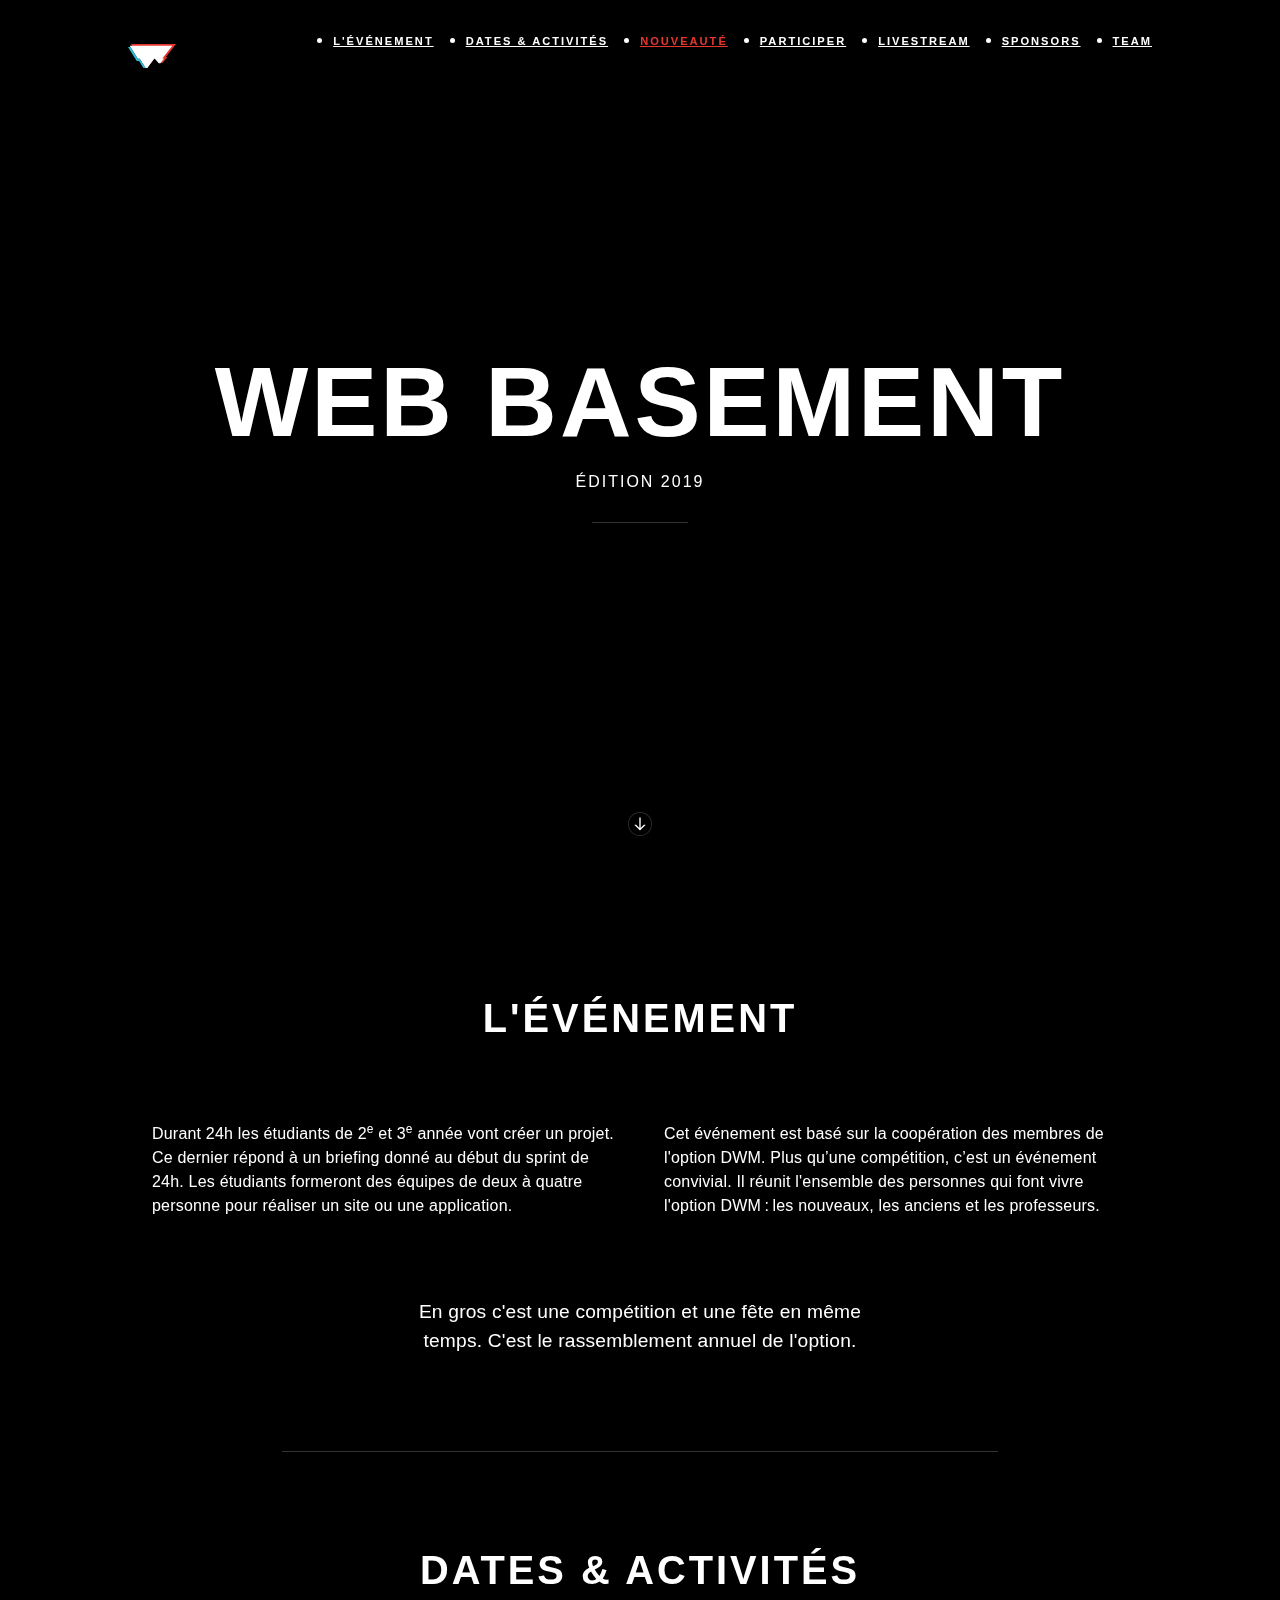
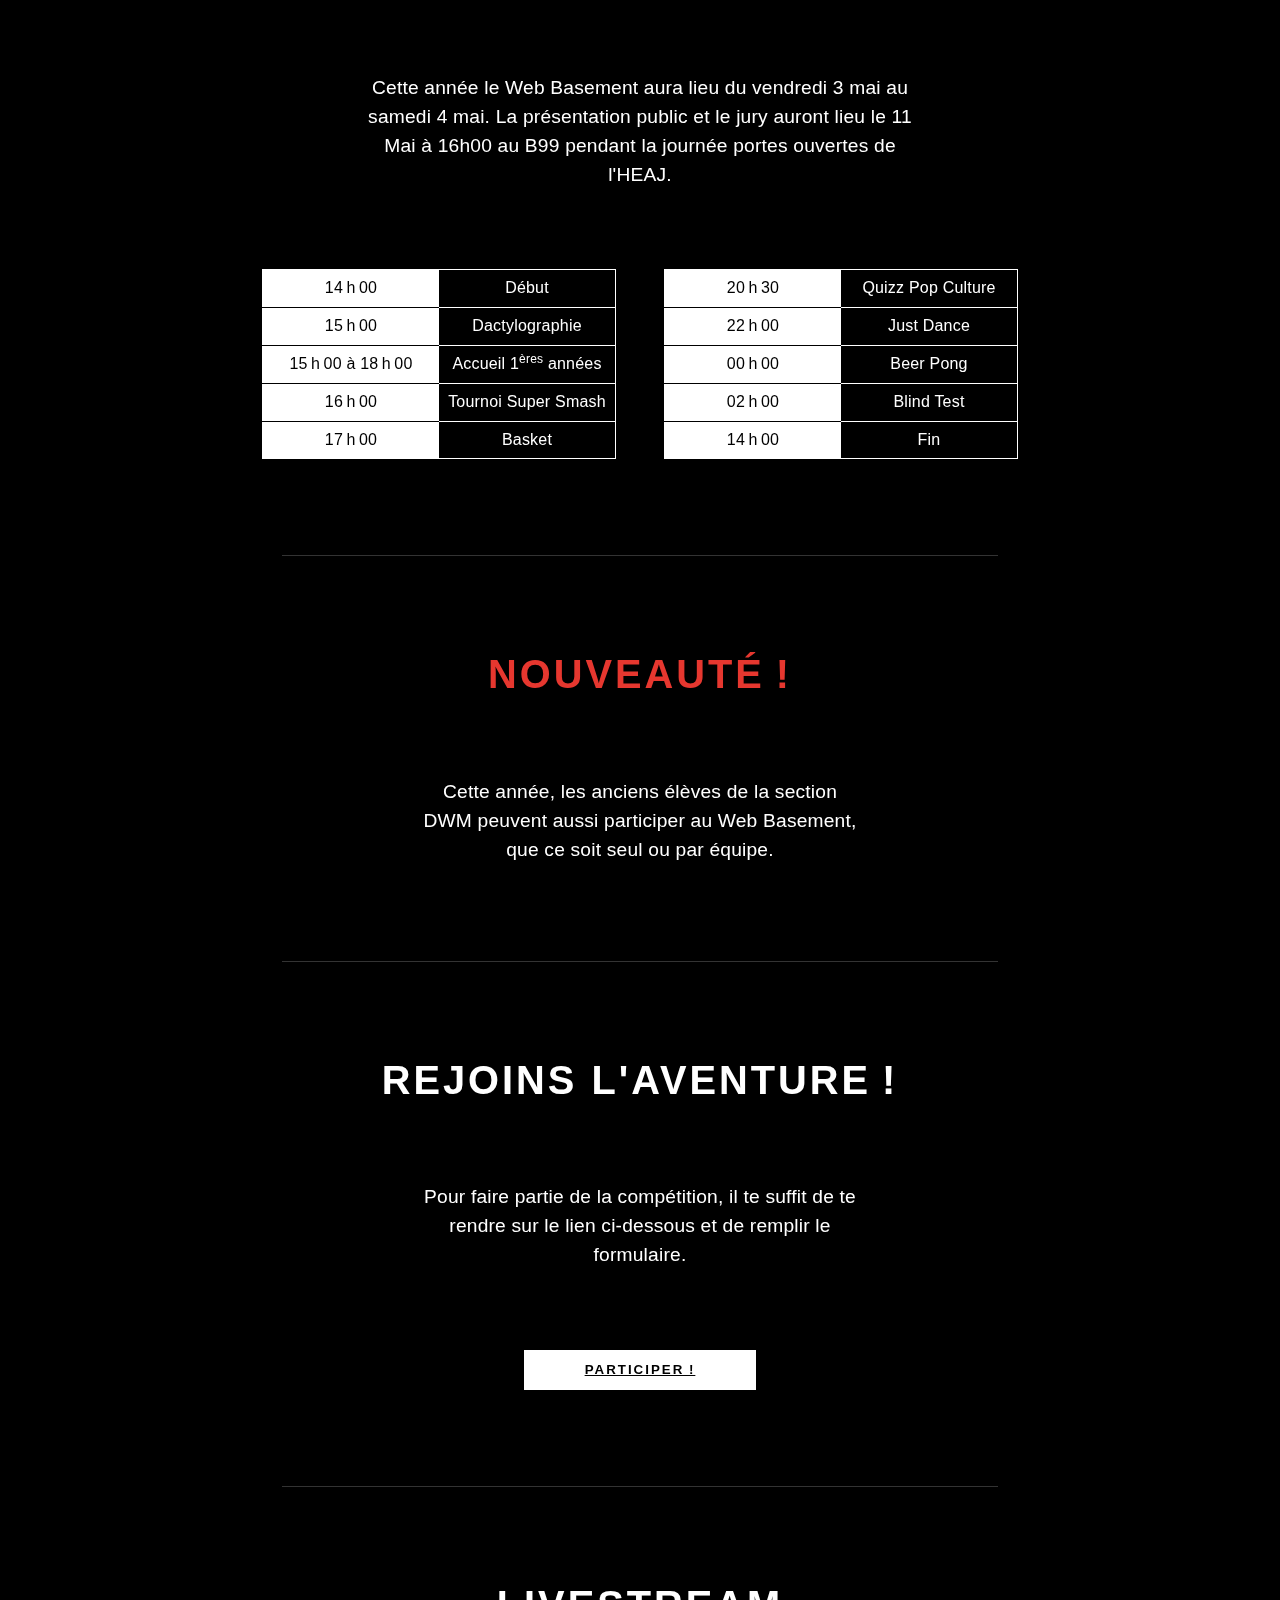
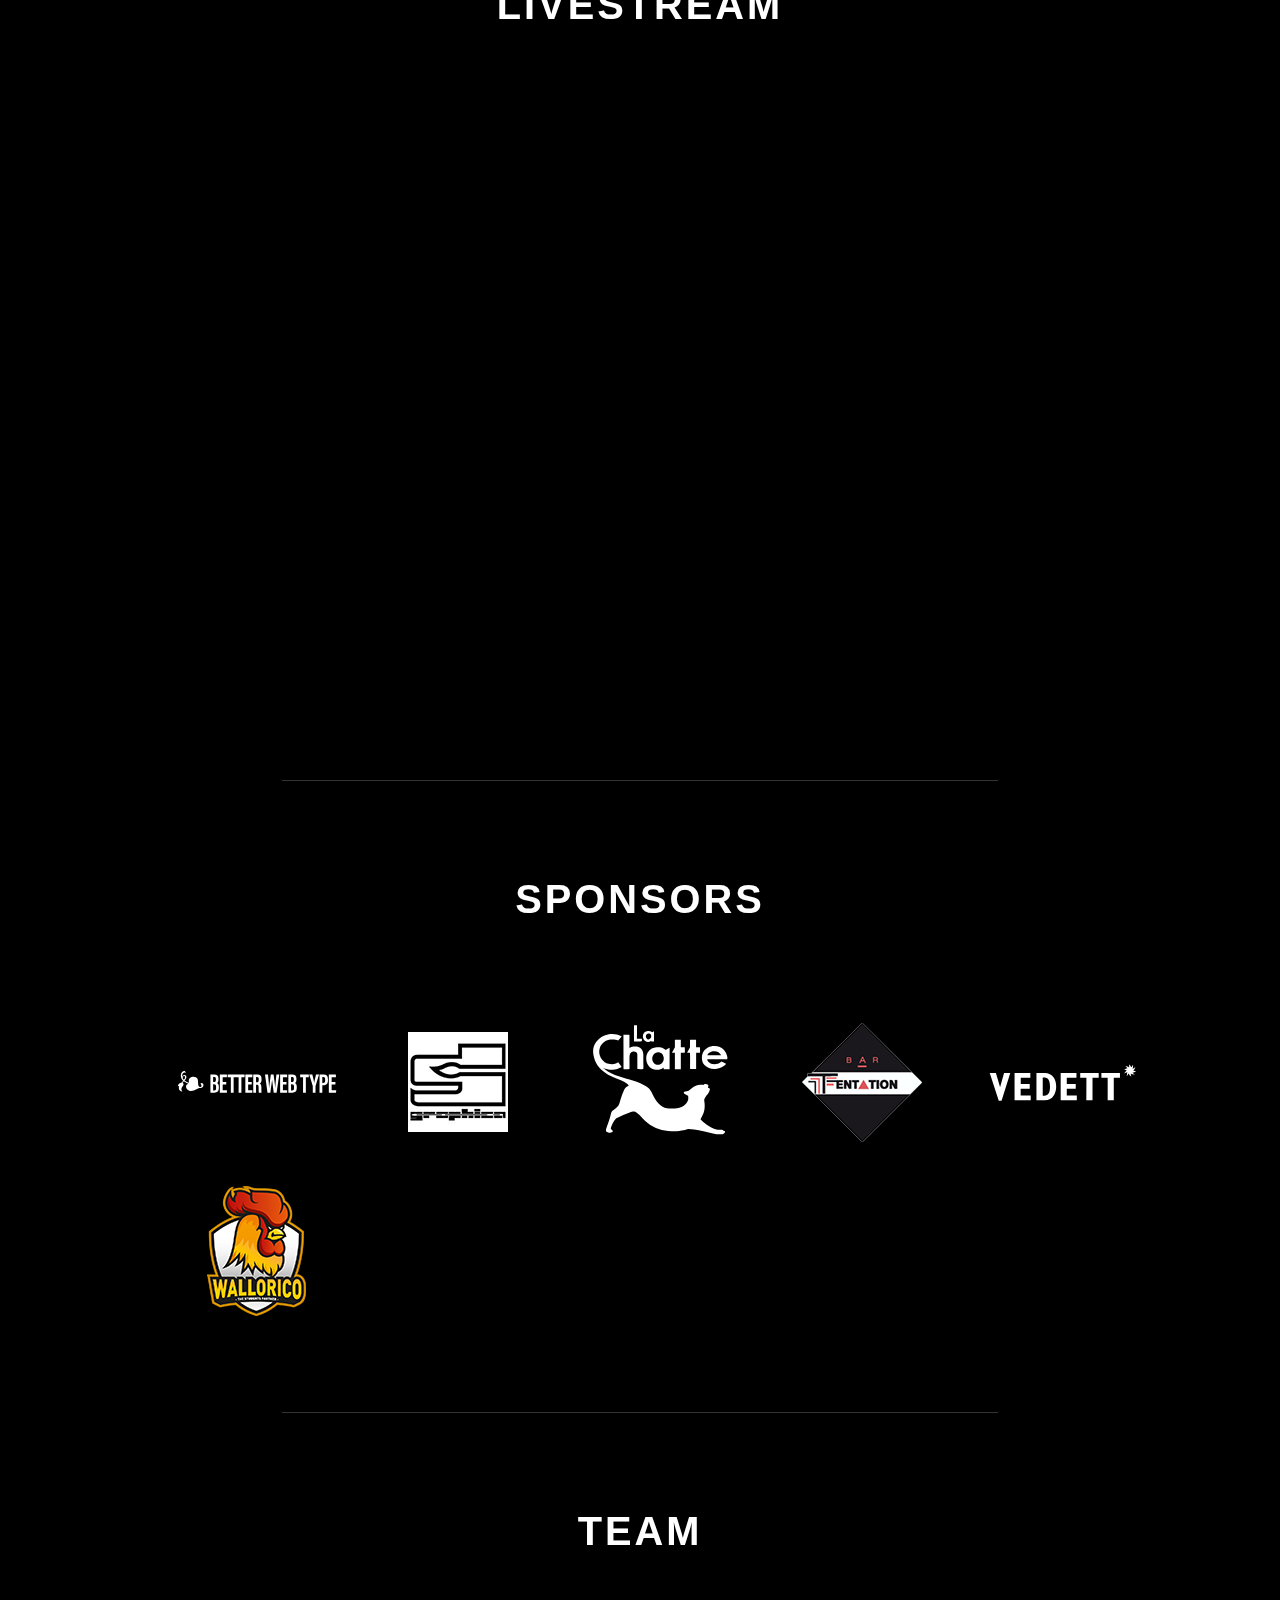
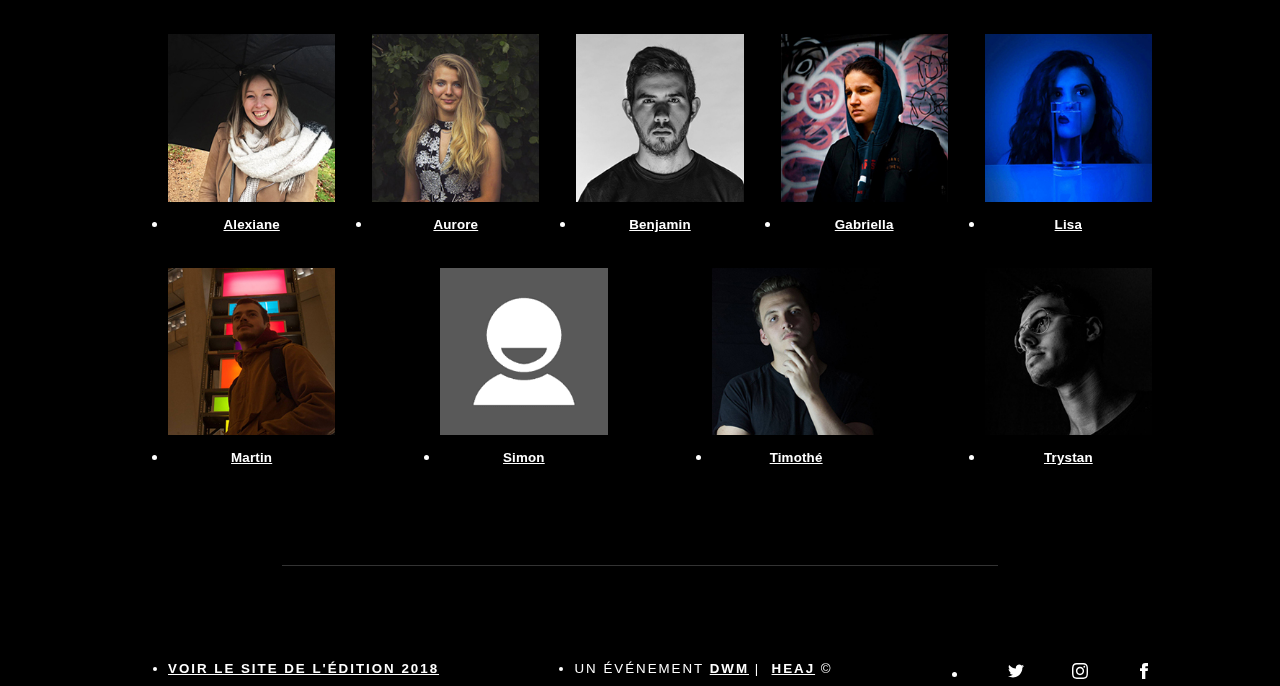
==== commit f13f894f: "add sponsors section" ====
--- a/index.html
+++ b/index.html
@@ -1,11 +1,23 @@
 <!DOCTYPE html>
 <html lang="fr">
-    <head>
-        <!-- Base -->
+
+    <head itemscope>
         <meta charset="UTF-8">
         <meta name="viewport" content="width=device-width, initial-scale=1.0">
         <title>Web Basement | Édition 2019</title>
-        <!-- Favicon -->
+        <meta name="description" content="Compétition annuelle de l'option DWM de la Haute École Albert Jacquard.">
+        <meta itemprop="name" content="Web Basement | Édition 2019">
+        <meta itemprop="description" content="Compétition annuelle de l'option DWM de la Haute École Albert Jacquard.">
+        <meta itemprop="image" content="https://webbasement.be/assets/images/preview.svg">
+        <meta property="og:url" content="https://webbasement.be">
+        <meta property="og:type" content="website">
+        <meta property="og:title" content="Web Basement | Édition 2019">
+        <meta property="og:description" content="Compétition annuelle de l'option DWM de la Haute École Albert Jacquard.">
+        <meta property="og:image" content="https://webbasement.be/assets/images/preview.svg">
+        <meta name="twitter:card" content="summary_large_image">
+        <meta name="twitter:title" content="Web Basement | Édition 2019">
+        <meta name="twitter:description" content="Compétition annuelle de l'option DWM de la Haute École Albert Jacquard.">
+        <meta name="twitter:image" content="https://webbasement.be/assets/images/preview.svg">
         <link rel="apple-touch-icon" sizes="57x57" href="assets/favicon/apple-icon-57x57.png">
         <link rel="apple-touch-icon" sizes="60x60" href="assets/favicon/apple-icon-60x60.png">
         <link rel="apple-touch-icon" sizes="72x72" href="assets/favicon/apple-icon-72x72.png">
@@ -23,131 +35,165 @@
         <meta name="msapplication-TileColor" content="#000000">
         <meta name="msapplication-TileImage" content="assets/favicon/ms-icon-144x144.png">
         <meta name="theme-color" content="#000000">
-        <!-- CSS -->
         <link rel="stylesheet" href="assets/css/normalize.css">
         <link rel="stylesheet" href="assets/css/styles.css">
-        <!-- JavaScript -->
-        <script async src="assets/js/app.js"></script>
+        <script defer src="assets/js/app.js"></script>
     </head>
+
     <body>
-        <!-- Navigation -->
         <header class="navBar">
-            <a class="navBar__logo" href="#accueil"><h1 class="navBar__logoText">Web Basement</h1></a>
+            <a class="navBar__logo" href="#accueil">
+                <h1 class="navBar__logoText">Web Basement</h1>
+            </a>
             <button class="navBar__burger">Menu</button>
             <nav class="menu">
                 <ul class="menu__links">
                     <li class="menu__link"><a class="link link--uppercase link--big" href="#evenement">L'événement</a></li>
-                    <li class="menu__link"><a class="link link--uppercase link--big" href="#dates">Dates & Planning</a></li>
-                    <li class="menu__link"><a class="link link--uppercase link--big" href="#participer">Intéressé&#8239;?</a></li>
+                    <li class="menu__link"><a class="link link--uppercase link--big" href="#dates">Dates & Activités</a></li>
+                    <li class="menu__link"><a class="link link--uppercase link--big link--blue" href="#nouveau">Nouveauté</a></li>
+                    <li class="menu__link"><a class="link link--uppercase link--big" href="#participer">Participer</a></li>
                     <li class="menu__link"><a class="link link--uppercase link--big" href="#stream">Livestream</a></li>
                     <li class="menu__link"><a class="link link--uppercase link--big" href="#sponsors">Sponsors</a></li>
                     <li class="menu__link"><a class="link link--uppercase link--big" href="#team">Team</a></li>
                 </ul>
             </nav>
         </header>
-        <!-- Content -->
         <main>
-            <!-- Landing -->
             <section id="accueil" class="landing">
                 <h2 class="title">Web Basement</h2>
                 <small class="tiny tiny--bigger tiny--uppercase">Édition 2019</small>
                 <small class="tiny tiny--uppercase tiny--smaller tiny--lined"></small>
                 <a class="landing__arrow" href="#evenement">+</a>
             </section>
-            <!-- L'événement -->
             <section id="evenement" class="category">
                 <h3 class="title title--subtitle">L'événement</h3>
                 <div class="sideTexts">
                     <p>
-                        Durant 24h les étudiants de 2ème et 3ème année vont créer un projet. Ce
-                        dernier répond à un briefing donné au début du sprint de 24h. Les étudiants
-                        formeront des équipes de deux à quatre personne pour réaliser un site ou une
-                        application.
+                        Durant 24h les étudiants de 2<sup>e</sup> et 3<sup>e</sup> année vont créer un projet. Ce
+                        dernier répond à un briefing donné au début du sprint de 24h. Les étudiants formeront des
+                        équipes de deux à quatre personne pour réaliser un site ou une application.
                     </p>
                     <p>
-                        Cet événement est basé sur la coopération des membres de l'option DWM. Plus
-                        qu’une compétition, c’est un événement convivial. Il réunit l'ensemble des
-                        personnes qui font vivre l'option DWM&#8239;:&#8239;les nouveaux, les anciens et les
-                        professeurs.
+                        Cet événement est basé sur la coopération des membres de l'option DWM. Plus qu’une compétition,
+                        c’est un événement convivial. Il réunit l'ensemble des personnes qui font vivre l'option
+                        DWM&#8239;:&#8239;les nouveaux, les anciens et les professeurs.
                     </p>
                 </div>
                 <p class="textCenter">
-                    En gros c'est une compétition et une fête en même temps. C'est&nbsp;le&nbsp;
-                    rassemblement annuel de l'option.
+                    En gros c'est une compétition et une fête en même temps. C'est&nbsp;le&nbsp;rassemblement annuel
+                    de l'option.
                 </p>
             </section>
-            <!-- Dates & Planning -->
             <section id="dates" class="category">
-                <h3 class="title title--subtitle">Dates & Planning</h3>
+                <h3 class="title title--subtitle">Dates & Activités</h3>
                 <p class="textCenter textCenter--larger">
-                    Cette année la Web Basement aura lieu du mercredi 2 Mai 10h00 du matin au jeudi
-                    3 Mai même heure&#8239;! La présentation devant jury aura lieu le samedi 5 Mai dans l'après-midi pendant
-                    la journée porte ouverte.
+                    Cette année le Web Basement aura lieu du vendredi 3 mai au samedi&nbsp;4&nbsp;mai. La
+                    présentation public et le jury auront lieu le 11 Mai à 16h00 au B99 pendant la journée portes
+                    ouvertes de l'HEAJ.
                 </p>
                 <div class="table">
                     <table class="table__item">
                         <tr class="table__row">
-                            <td class="table__cell">Départ</td>
-                            <td class="table__cell">10h00</td>
-                        </tr>
-                        <tr class="table__row">
-                            <td class="table__cell">Blind Test</td>
-                            <td class="table__cell">14h00</td>
-                        </tr>
-                        <tr class="table__row">
-                            <td class="table__cell">Tournoi Twister</td>
-                            <td class="table__cell">16h00</td>
-                        </tr>
-                        <tr class="table__row">
-                            <td class="table__cell">BBQ</td>
-                            <td class="table__cell">18h30</td>
+                            <td class="table__cell">14&#8239;h&#8239;00</td>
+                            <td class="table__cell">Début</td>
+                        </tr>
+                        <tr class="table__row">
+                            <td class="table__cell">15&#8239;h&#8239;00</td>
+                            <td class="table__cell">Dactylographie</td>
+                        </tr>
+                        <tr class="table__row">
+                            <td class="table__cell">15&#8239;h&#8239;00 à 18&#8239;h&#8239;00</td>
+                            <td class="table__cell">Accueil 1<sup>ères</sup> années</td>
+                        </tr>
+                        <tr class="table__row">
+                            <td class="table__cell">16&#8239;h&#8239;00</td>
+                            <td class="table__cell">Tournoi Super Smash</td>
+                        </tr>
+                        <tr class="table__row">
+                            <td class="table__cell">17&#8239;h&#8239;00</td>
+                            <td class="table__cell">Basket</td>
                         </tr>
                     </table>
                     <table class="table__item">
                         <tr class="table__row">
-                            <td class="table__cell">Quizz du geek</td>
-                            <td class="table__cell">20h30</td>
-                        </tr>
-                        <tr class="table__row">
-                            <td class="table__cell">Tournoi Mortal Kombat</td>
-                            <td class="table__cell">21h30</td>
-                        </tr>
-                        <tr class="table__row">
-                            <td class="table__cell">Tournoi Beer Pong</td>
-                            <td class="table__cell">00h00</td>
-                        </tr>
-                        <tr class="table__row">
-                            <td class="table__cell">Tombola</td>
-                            <td class="table__cell">04h00</td>
+                            <td class="table__cell">20&#8239;h&#8239;30</td>
+                            <td class="table__cell">Quizz Pop Culture</td>
+                        </tr>
+                        <tr class="table__row">
+                            <td class="table__cell">22&#8239;h&#8239;00</td>
+                            <td class="table__cell">Just Dance</td>
+                        </tr>
+                        <tr class="table__row">
+                            <td class="table__cell">00&#8239;h&#8239;00</td>
+                            <td class="table__cell">Beer Pong</td>
+                        </tr>
+                        <tr class="table__row">
+                            <td class="table__cell">02&#8239;h&#8239;00</td>
+                            <td class="table__cell">Blind Test</td>
+                        </tr>
+                        <tr class="table__row">
+                            <td class="table__cell">14&#8239;h&#8239;00</td>
+                            <td class="table__cell">Fin</td>
                         </tr>
                     </table>
                 </div>
             </section>
+            <section id="nouveau" class="category new">
+                <h3 class="title title--subtitle">Nouveauté&#8239;!</h3>
+                <p class="textCenter">
+                    Cette année, les anciens élèves de la section DWM peuvent aussi participer au Web Basement, que ce
+                    soit seul ou par équipe.
+                </p>
+            </section>
             <section id="participer" class="category">
-                <h3 class="title title--subtitle">Intéressé&#8239;?</h3>
+                <h3 class="title title--subtitle">Rejoins l'aventure&#8239;!</h3>
                 <p class="textCenter">
-                    Pour faire partie de la compétition, il te suffit de te rendre sur le lien ci-dessous et de
-                    remplir le formulaire.
+                    Pour faire partie de la compétition, il te suffit de te rendre sur le lien ci-dessous et de remplir
+                    le formulaire.
                 </p>
-                <a class="link link--uppercase link--filled" href="#">Participer&#8239;!</a>
+                <a class="link link--uppercase link--filled" target="_blank" rel="noopener noreferrer" href="https://docs.google.com/forms/d/1qNvkINmSkFXNtrJ2wf4PMx71KMwb-7j2vGuaAkgcDtY/viewform?fbclid=IwAR1wUBsSHm6P5nnFyD9gXpBhYtLZMRKHyYWKhKr8-OwajE4iypBEfZUBGAA&edit_requested=true">Participer&#8239;!</a>
             </section>
             <section id="stream" class="category livestream">
                 <h3 class="title title--subtitle">Livestream</h3>
-                <iframe
-                    class="livestream__video"
-                    src="https://player.twitch.tv/?channel=webbasement"
-                    height="720"
-                    width="1280">
-                </iframe>
+                <div class="livestream__iframe">
+                    <iframe sandbox="allow-scripts allow-same-origin allow-presentation" class="livestream__video" src="https://player.twitch.tv/?channel=webbasement"
+                        height="720" width="1280"></iframe>
+                </div>
             </section>
             <!-- Sponsors -->
             <section id="sponsors" class="category">
                 <h3 class="title title--subtitle">Sponsors</h3>
-                <ul class="mosaic">
-                    <li class="mosaic__item"><img class="mosaic__picture" src="https://via.placeholder.com/150" alt=""></li>
-                    <li class="mosaic__item"><img class="mosaic__picture" src="https://via.placeholder.com/150" alt=""></li>
-                    <li class="mosaic__item"><img class="mosaic__picture" src="https://via.placeholder.com/150" alt=""></li>
-                    <li class="mosaic__item"><img class="mosaic__picture" src="https://via.placeholder.com/150" alt=""></li>
+                <ul class="mosaic mosaic--sponsors">
+                    <li class="mosaic__item">
+                        <a href="https://betterwebtype.com" target="_blank" rel="noopener noreferrer">
+                            <img class="mosaic__picture" src="assets/images/betterwebtype.svg" alt="Logo Better Web Type">
+                        </a>
+                    </li>
+                    <li class="mosaic__item">
+                        <a href="http://www.graphica-namur.be" target="_blank" rel="noopener noreferrer">
+                            <img class="mosaic__picture" src="assets/images/graphica.png" alt="Logo Graphica">
+                        </a>
+                    </li>
+                    <li class="mosaic__item">
+                        <a href="http://www.brasserie-des-tchets.be" target="_blank" rel="noopener noreferrer">
+                            <img class="mosaic__picture" src="assets/images/lachatte.svg" alt="Logo La Chatte">
+                        </a>
+                    </li>
+                    <li class="mosaic__item">
+                        <a href="https://www.tentation-bar.be" target="_blank" rel="noopener noreferrer">
+                            <img class="mosaic__picture" src="assets/images/tentationbar.png" alt="Logo Tentation Bar">
+                        </a>
+                    </li>
+                    <li class="mosaic__item">
+                        <a href="https://www.vedett.com" target="_blank" rel="noopener noreferrer">
+                            <img class="mosaic__picture" src="assets/images/vedett.svg" alt="Logo Vedett">
+                        </a>
+                    </li>
+                    <li class="mosaic__item">
+                        <a href="http://www.wallorico.be/" target="_blank" rel="noopener noreferrer">
+                            <img class="mosaic__picture" src="assets/images/wallorico.png" alt="Logo Wallorico">
+                        </a>
+                    </li>
                 </ul>
             </section>
             <!-- Team -->
@@ -155,63 +201,101 @@
                 <h3 class="title title--subtitle">Team</h3>
                 <ul class="mosaic">
                     <li class="mosaic__item">
-                        <img class="mosaic__picture" src="https://via.placeholder.com/150" alt="">
-                        <small class="tiny">Alexiane</small>
-                    </li>
-                    <li class="mosaic__item">
-                        <img class="mosaic__picture" src="https://via.placeholder.com/150" alt="">
-                        <small class="tiny">Aurore</small>
-                    </li>
-                    <li class="mosaic__item">
-                        <img class="mosaic__picture" src="https://via.placeholder.com/150" alt="">
-                        <small class="tiny">Benjamin</small>
-                    </li>
-                    <li class="mosaic__item">
-                        <img class="mosaic__picture" src="https://via.placeholder.com/150" alt="">
-                        <small class="tiny">Gabriella</small>
-                    </li>
-                    <li class="mosaic__item">
-                        <img class="mosaic__picture" src="https://via.placeholder.com/150" alt="">
-                        <small class="tiny">Jean-Christophe</small>
-                    </li>
-                    <li class="mosaic__item">
-                        <img class="mosaic__picture" src="https://via.placeholder.com/150" alt="">
-                        <small class="tiny">Lisa</small>
-                    </li>
-                    <li class="mosaic__item">
-                        <img class="mosaic__picture" src="https://via.placeholder.com/150" alt="">
-                        <small class="tiny">Martin</small>
-                    </li>
-                    <li class="mosaic__item">
-                        <img class="mosaic__picture" src="https://via.placeholder.com/150" alt="">
-                        <small class="tiny">Simon</small>
-                    </li>
-                    <li class="mosaic__item">
-                        <img class="mosaic__picture" src="https://via.placeholder.com/150" alt="">
-                        <small class="tiny">Timothé</small>
-                    </li>
-                    <li class="mosaic__item">
-                        <img class="mosaic__picture" src="https://via.placeholder.com/150" alt="">
-                        <small class="tiny">Trystan</small>
+                        <a class="link" href="https://alexianedapsens.be" target="_blank" rel="noopener noreferrer">
+                            <img class="mosaic__picture" src="assets/images/alexiane.jpg" srcset="assets/images/alexiane.jpg 1x, assets/images/alexiane@2x.jpg 2x"
+                                alt="Photo d'Alexiane">
+                            <small class="tiny">Alexiane</small>
+                        </a>
+                    </li>
+                    <li class="mosaic__item">
+                        <a class="link" href="https://auroreguissard.be" target="_blank" rel="noopener noreferrer">
+                            <img class="mosaic__picture" src="assets/images/aurore.jpg" srcset="assets/images/aurore.jpg 1x, assets/images/aurore@2x.jpg 2x"
+                                alt="Photo d'Aurore">
+                            <small class="tiny">Aurore</small>
+                        </a>
+                    </li>
+                    <li class="mosaic__item">
+                        <a class="link" href="https://benjamindossantos.be" target="_blank" rel="noopener noreferrer">
+                            <img class="mosaic__picture" src="assets/images/benjamin.jpg" srcset="assets/images/benjamin.jpg 1x, assets/images/benjamin@2x.jpg 2x"
+                                alt="Photo de Benjamin">
+                            <small class="tiny">Benjamin</small>
+                        </a>
+                    </li>
+                    <li class="mosaic__item">
+                        <a class="link" href="https://arvanitisgabriella.be" target="_blank" rel="noopener noreferrer">
+                            <img class="mosaic__picture" src="assets/images/gabriella.jpg" srcset="assets/images/gabriella.jpg 1x, assets/images/gabriella@2x.jpg 2x"
+                                alt="Photo de Gabriella">
+                            <small class="tiny">Gabriella</small>
+                        </a>
+                    </li>
+                    <li class="mosaic__item">
+                        <a class="link" href="https://lisapalmigiano.fr" target="_blank" rel="noopener noreferrer">
+                            <img class="mosaic__picture" src="assets/images/lisa.jpg" srcset="assets/images/lisa.jpg 1x, assets/images/lisa@2x.jpg 2x"
+                                alt="Photo de Lisa">
+                            <small class="tiny">Lisa</small>
+                        </a>
+                    </li>
+                    <li class="mosaic__item">
+                        <a class="link" href="https://martinconstant.be" target="_blank" rel="noopener noreferrer">
+                            <img class="mosaic__picture" src="assets/images/martin.jpg" srcset="assets/images/martin.jpg 1x, assets/images/martin@2x.jpg 2x"
+                                alt="Photo de Martin">
+                            <small class="tiny">Martin</small>
+                        </a>
+                    </li>
+                    <li class="mosaic__item">
+                        <a class="link" href="https://simondeclairfayt.be" target="_blank" rel="noopener noreferrer">
+                            <img class="mosaic__picture" src="assets/images/simon.png" srcset="assets/images/simon.png 1x, assets/images/simon@2x.png"
+                                alt="Photo de Simon">
+                            <small class="tiny">Simon</small>
+                        </a>
+                    </li>
+                    <li class="mosaic__item">
+                        <a class="link" href="https://timothebusto.be" target="_blank" rel="noopener noreferrer">
+                            <img class="mosaic__picture" src="assets/images/timothe.jpg" srcset="assets/images/timothe.jpg 1x, assets/images/timothe@2x.jpg 2x"
+                                alt="Photo de Timothé">
+                            <small class="tiny">Timothé</small>
+                        </a>
+                    </li>
+                    <li class="mosaic__item">
+                        <a class="link" href="https://trystanlothaire.be" target="_blank" rel="noopener noreferrer">
+                            <img class="mosaic__picture" src="assets/images/trystan.jpg" srcset="assets/images/trystan.jpg 1x, assets/images/trystan@2x.jpg 2x"
+                                alt="Photo de Trystan">
+                            <small class="tiny">Trystan</small>
+                        </a>
                     </li>
                 </ul>
             </section>
             <section class="category">
                 <ul class="endList">
-                    <li class="tiny tiny--uppercase">Un événement <a class="link" href="http://dwm.re">DWM</a>&nbsp;|&nbsp;<a class="link" href="https://heaj.be">HEAJ</a>&nbsp;&#169;</li>
+                    <li class="tiny tiny--uppercase">
+                        <a class="link" href="2018/index.html">Voir le site de l'édition 2018</a>
+                    </li>
+                    <li class="tiny tiny--uppercase">Un événement
+                        <a class="link" href="http://dwm.re" target="_blank" rel="noopener noreferrer">DWM</a>&nbsp;|&nbsp;
+                        <a class="link" href="https://heaj.be" target="_blank" rel="noopener noreferrer">HEAJ</a>&nbsp;&#169;
+                    </li>
                     <li>
                         <ul class="socialLinks">
-                            <li class="socialLinks__item socialLinks__item--twitter"><a class="socialLinks__link" href="https://twitter.com/webbasement">Twitter</a></li>
-                            <li class="socialLinks__item socialLinks__item--instagram"><a class="socialLinks__link" href="https://www.instagram.com/webbasement_dwm/">Instagram</a></li>
-                            <li class="socialLinks__item socialLinks__item--facebook"><a class="socialLinks__link" href="https://www.facebook.com/webbasement/">Facebook</a></li>
+                            <li class="socialLinks__item socialLinks__item--twitter">
+                                <a class="socialLinks__link" href="https://twitter.com/webbasement" target="_blank" rel="noopener noreferrer">Twitter</a>
+                            </li>
+                            <li class="socialLinks__item socialLinks__item--instagram">
+                                <a class="socialLinks__link" href="https://www.instagram.com/webbasement_dwm/" target="_blank"
+                                    rel="noopener noreferrer">Instagram</a>
+                            </li>
+                            <li class="socialLinks__item socialLinks__item--facebook">
+                                <a class="socialLinks__link" href="https://www.facebook.com/webbasement/" target="_blank"
+                                    rel="noopener noreferrer">Facebook</a>
+                            </li>
                         </ul>
                     </li>
                 </ul>
             </section>
         </main>
-        <!-- Background Video -->
         <video playsinline autoplay muted loop class="bg-video">
             <source src="assets/video/wb_bg.mp4" type="video/mp4">
+            <source src="assets/video/wb_bg.webm" type="video/webp">
         </video>
     </body>
+
 </html>--- a/assets/css/styles.css
+++ b/assets/css/styles.css
@@ -1,9 +1,10 @@
 @charset "UTF-8";
-/* Fonts */
+
 @font-face {
     font-family: 'Sani Trixie Sans';
     font-weight: normal;
     font-style: normal;
+    font-display: swap;
     src: url('../fonts/hinted-subset-SaniTrixieSans.eot');
     src: local('Sani Trixie Sans Regular'), local('SaniTrixieSans'),
         url('../fonts/hinted-subset-SaniTrixieSans.eot?#iefix') format('embedded-opentype'),
@@ -12,10 +13,12 @@
         url('../fonts/hinted-subset-SaniTrixieSans.ttf') format('truetype'),
         url('../fonts/hinted-subset-SaniTrixieSans.svg#SaniTrixieSans') format('svg');
 }
+
 @font-face {
     font-family: 'Overpass';
     font-weight: 800;
     font-style: normal;
+    font-display: swap;
     src: url('../fonts/hinted-subset-Overpass-ExtraBold.eot');
     src: local('Overpass ExtraBold'), local('Overpass-ExtraBold'),
         url('../fonts/hinted-subset-Overpass-ExtraBold.eot?#iefix') format('embedded-opentype'),
@@ -24,49 +27,51 @@
         url('../fonts/hinted-subset-Overpass-ExtraBold.ttf') format('truetype'),
         url('../fonts/hinted-subset-Overpass-ExtraBold.svg#Overpass-ExtraBold') format('svg');
 }
-/* Global */
+
 html {
     font-size: 20px;
 }
+
 body {
     font-family: 'Sani Trixie Sans', Arial, Helvetica, sans-serif;
     letter-spacing: 0.2px;
     color: #fff;
-    line-height: 2;
+    line-height: 1.5;
     -webkit-font-smoothing: antialiased;
     -moz-osx-font-smoothing: grayscale;
     background-color: #000;
 }
+
 main {
-    position: relative;
-    left: 0;
-    right: 0;
-    top: 70px;
-    height: calc(100vh - 70px);
-    overflow-x: hidden;
-    overflow-y: scroll;
-}
+    height: 100vh;
+}
+
 p {
     margin: 0 0 1em 0;
-    max-width: 50em;
-}
+    max-width: 29em;
+}
+
 p:last-child:not(:only-of-type) {
     margin: 0;
 }
+
 .sideTexts {
     margin-bottom: 1em;
 }
+
 .textCenter {
     margin: 3rem auto 0 auto;
     text-align: center;
     font-size: 1.2em;
-    max-width: 30rem;
-}
+    max-width: 28rem;
+}
+
 .textCenter--larger {
     text-align: left;
     max-width: 36rem;
     font-size: 1em;
 }
+
 .title {
     font-family: 'Overpass', Arial, Helvetica, sans-serif;
     font-size: 10vw;
@@ -75,19 +80,24 @@
     line-height: 1.15;
     margin: 0 0 1rem 0;
 }
+
 .title--subtitle {
     font-size: 1.2rem;
     margin-bottom: 4rem;
     text-align: center;
 }
+
 .link {
     color: #fff;
     display: inline-block;
-}
+    font-weight: bold;
+}
+
 .link--big {
     font-family: 'Overpass', Arial, Helvetica, sans-serif;
     font-size: 1.2em;
 }
+
 .link--filled {
     color: #000;
     display: block;
@@ -96,39 +106,51 @@
     font-size: 0.833em;
     width: calc(100% - 2rem);
     margin-top: 3rem;
-    -webkit-transition: all 250ms cubic-bezier(0.23, 1, 0.32, 1);
-    -o-transition: all 250ms cubic-bezier(0.23, 1, 0.32, 1);
-    transition: all 250ms cubic-bezier(0.23, 1, 0.32, 1);
-}
+    -webkit-transition: all 400ms cubic-bezier(0.23, 1, 0.32, 1);
+    -o-transition: all 400ms cubic-bezier(0.23, 1, 0.32, 1);
+    transition: all 400ms cubic-bezier(0.23, 1, 0.32, 1);
+}
+
 .link--filled:hover {
     color: #fff;
     background-color: #e6372f;
 }
+
 .link--filled:active {
     color: #fff;
     background-color: #35bbd8;
 }
+
+.link--blue {
+    color: #e6372f;
+}
+
 .link--uppercase,
 .tiny--uppercase {
     letter-spacing: 2px;
     text-transform: uppercase;
     text-align: center;
 }
+
 .tiny {
     line-height: 1;
     font-size: 0.833em;
 }
+
 .tiny--bigger {
     font-size: 1em;
 }
+
 .tiny--smaller {
     font-family: 'Overpass';
     letter-spacing: 1px;
 }
+
 .category {
     margin-bottom: 4em;
     padding: 0 2em;
 }
+
 .category:not(:last-child)::after {
     content: '';
     display: block;
@@ -138,41 +160,61 @@
     opacity: .20;
     margin: 4em auto 0 auto;
 }
+
 .mosaic {
     display: -webkit-box;
     display: -ms-flexbox;
     display: flex;
     -webkit-box-pack: justify;
-        -ms-flex-pack: justify;
-            justify-content: space-between;
+    -ms-flex-pack: justify;
+    justify-content: space-between;
     -ms-flex-wrap: wrap;
-        flex-wrap: wrap;
-}
+    flex-wrap: wrap;
+}
+
 .mosaic__item {
     width: calc(50vw - 3em);
     margin-bottom: 2em;
 }
+
+.mosaic--sponsors {
+    display: grid;
+    grid-template-columns: repeat(2, 1fr);
+    grid-column-gap: 1.5em;
+    grid-row-gap: 1.5em;
+}
+
+.mosaic--sponsors .mosaic__item {
+    display: flex;
+    align-items: center;
+    margin-bottom: 0;
+    width: 100%;
+    justify-content: center;
+}
+
 .mosaic__item:nth-last-child(-n+2) {
     margin: 0;
 }
+
 .mosaic__picture {
     width: 100%;
     display: block;
 }
+
 .mosaic .tiny {
     display: block;
     margin-top: 1rem;
     text-align: center;
 }
-/* Navigation */
+
 .navBar {
     display: -webkit-box;
     display: -ms-flexbox;
     display: flex;
     position: fixed;
     -webkit-box-pack: justify;
-        -ms-flex-pack: justify;
-            justify-content: space-between;
+    -ms-flex-pack: justify;
+    justify-content: space-between;
     padding: 1em 2em;
     width: calc(100% - 4em);
     top: 0;
@@ -180,6 +222,18 @@
     right: 0;
     z-index: 5;
 }
+
+.navBar::before {
+    content: '';
+    position: fixed;
+    background: rgba(0, 0, 0, .85);
+    top: 0;
+    left: 0;
+    width: 100vw;
+    height: 70px;
+    display: block;
+}
+
 .navBar__logo {
     background-image: url('../images/wb_logo.svg');
     background-repeat: no-repeat;
@@ -192,10 +246,12 @@
     z-index: 9;
     position: relative;
 }
+
 .navBar__logoText {
     margin: 0;
     height: 100%;
 }
+
 .navBar__burger {
     background-image: url('../images/burger.svg');
     background-repeat: no-repeat;
@@ -204,7 +260,7 @@
     text-indent: 9999px;
     overflow: hidden;
     border: none;
-    padding: 0; 
+    padding: 0;
     position: relative;
     z-index: 9;
     width: 28px;
@@ -214,12 +270,14 @@
     -o-transition: all 600ms cubic-bezier(0.23, 1, 0.32, 1);
     transition: all 600ms cubic-bezier(0.23, 1, 0.32, 1);
 }
+
 .navBar__burger--open {
     background-image: url('../images/cross.svg');
     -webkit-transform: scaleY(-1);
-        -ms-transform: scaleY(-1);
-            transform: scaleY(-1);
-}
+    -ms-transform: scaleY(-1);
+    transform: scaleY(-1);
+}
+
 .menu {
     position: fixed;
     bottom: 0;
@@ -229,65 +287,71 @@
     display: flex;
     -webkit-box-orient: vertical;
     -webkit-box-direction: normal;
-        -ms-flex-direction: column;
-            flex-direction: column;
+    -ms-flex-direction: column;
+    flex-direction: column;
     text-align: center;
     height: 100vh;
     width: 100vw;
     background-color: #000;
     -webkit-box-pack: center;
-        -ms-flex-pack: center;
-            justify-content: center;
+    -ms-flex-pack: center;
+    justify-content: center;
     opacity: 0;
     visibility: hidden;
     -webkit-transition: opacity 600ms cubic-bezier(0.23, 1, 0.32, 1);
     -o-transition: opacity 600ms cubic-bezier(0.23, 1, 0.32, 1);
     transition: opacity 600ms cubic-bezier(0.23, 1, 0.32, 1);
 }
+
 .menu--open {
     opacity: 1;
     visibility: visible;
 }
+
 .menu__links {
-    margin-top: 2em;
+    margin-top: 70px;
     position: relative;
     top: 1em;
     -webkit-transition: all 400ms cubic-bezier(0.23, 1, 0.32, 1);
     -o-transition: all 400ms cubic-bezier(0.23, 1, 0.32, 1);
     transition: all 400ms cubic-bezier(0.23, 1, 0.32, 1);
 }
+
 .menu__links--open {
     -webkit-transform: translateY(-1em);
-        -ms-transform: translateY(-1em);
-            transform: translateY(-1em);
-}
+    -ms-transform: translateY(-1em);
+    transform: translateY(-1em);
+}
+
 .menu__links--desktop {
     display: none;
 }
+
 .menu__link {
     margin-bottom: 2rem;
     line-height: 1;
 }
+
 .menu__link:last-child {
     margin: 0;
 }
-/* Landing */
+
 .landing {
     display: -webkit-box;
     display: -ms-flexbox;
     display: flex;
     -webkit-box-orient: vertical;
     -webkit-box-direction: normal;
-        -ms-flex-direction: column;
-            flex-direction: column;
+    -ms-flex-direction: column;
+    flex-direction: column;
     -webkit-box-pack: center;
-        -ms-flex-pack: center;
-            justify-content: center;
-    height: 100vh;
-    margin-top: -70px;
+    -ms-flex-pack: center;
+    justify-content: center;
+    height: 100%;
     text-align: center;
     position: relative;
 }
+
 .landing .tiny--smaller::before {
     content: '';
     display: block;
@@ -297,71 +361,128 @@
     height: 1px;
     width: 5em;
 }
+
 .landing__arrow {
     bottom: 0;
     -ms-flex-item-align: center;
-        -ms-grid-row-align: center;
-        align-self: center;
+    -ms-grid-row-align: center;
+    align-self: center;
     background-image: url('../images/arrow.svg');
     background-repeat: no-repeat;
     background-position: center center;
     display: block;
     position: absolute;
     width: 2em;
-    margin-bottom: 4em;
+    margin-bottom: 7em;
     text-indent: 9999px;
     white-space: nowrap;
     overflow: hidden;
 }
-/* Dates & Planning */
+
 .table {
     margin: 3em auto 0 auto;
 }
+
 .table__item {
     border-collapse: collapse;
     border: 1px solid #fff;
     text-align: center;
     width: 100%;
 }
+
 .table__item:last-child {
     border-top: 0;
 }
+
 .table__item:last-child {
     margin: 0;
 }
+
 .table__item:last-child .table__row:last-child .table__cell:first-child {
     border-bottom: 1px solid #fff;
 }
+
 .table__row:last-child .table__cell:last-child {
     border: 0;
 }
+
 .table__cell {
     line-height: 1.3;
-    padding: 1em;
+    padding: .5em;
     border-bottom: 1px solid white;
 }
+
 .table__cell:first-child {
-    width: 70%;
+    width: 40%;
     background-color: #fff;
     color: black;
     border-bottom: 1px solid black;
 }
-/* Livestream */
+
+.livestream__iframe {
+    width: 100%;
+    padding-top: 56.25%;
+    position: relative;
+}
+
 .livestream__video {
+    position: absolute;
+    top: 0;
+    left: 0;
     width: 100%;
-    height: 50vw;
-    border: none;
-}
-/* Socials */
+    height: 100%;
+    border: 0;
+}
+
+.values {
+    display: -ms-grid;
+    display: grid;
+    -ms-grid-columns: 1fr;
+    grid-template-columns: repeat(1, 1fr);
+    grid-gap: 4em;
+}
+
+.values ul {
+    list-style-type: disc;
+}
+
+body[data-page="charte"] .title {
+    margin-top: calc(70px + 4rem);
+    margin-bottom: 4rem;
+}
+
+body[data-page="charte"] .title--subtitle {
+    margin-top: 0;
+}
+
+body[data-page="charte"] .textCenter {
+    margin: 4rem auto 0 auto;
+}
+
+body[data-page="charte"] .tiny--bigger {
+    display: inline-block;
+    line-height: 1.4;
+    margin: 4rem 0 4rem 0;
+}
+
+.new .title {
+    color: #e6372f;
+}
+
+.endList .tiny:first-child {
+    margin-bottom: 2rem;
+}
+
 .socialLinks {
     display: -webkit-box;
     display: -ms-flexbox;
     display: flex;
     -webkit-box-pack: center;
-        -ms-flex-pack: center;
-            justify-content: center;
-    margin-top: 2em;
-}
+    -ms-flex-pack: center;
+    justify-content: center;
+    margin-top: 3em;
+}
+
 .socialLinks__item {
     background-repeat: no-repeat;
     overflow: hidden;
@@ -372,18 +493,23 @@
     margin-right: 3em;
     position: relative;
 }
+
 .socialLinks__item:last-child {
     margin: 0;
 }
-.socialLinks__item--twitter  {
+
+.socialLinks__item--twitter {
     background-image: url('../images/twitter.svg');
 }
-.socialLinks__item--instagram  {
+
+.socialLinks__item--instagram {
     background-image: url('../images/instagram.svg');
 }
-.socialLinks__item--facebook  {
+
+.socialLinks__item--facebook {
     background-image: url('../images/facebook.svg');
 }
+
 .socialLinks__link {
     position: absolute;
     top: 0;
@@ -391,18 +517,18 @@
     height: 100%;
     width: 100%;
 }
-/* Scroll Fix */
+
 section[id]::before {
     content: '';
     display: block;
-    height: 70px;
-    margin-top: -70px;
-}
-/* Background */
+    height: calc(70px + 4em);
+    margin-top: calc(-70px + -4em);
+}
+
 .bg-video {
     z-index: -1;
     -o-object-fit: cover;
-       object-fit: cover;
+    object-fit: cover;
     height: 100vh;
     width: 100vw;
     position: fixed;
@@ -410,121 +536,166 @@
     left: 0;
     opacity: .5;
 }
+
 @media (min-width: 600px) {
-    /* Global */
-    main {
-        top: 110px;
-        height: calc(100vh - 110px);
-    }
     .textCenter--larger {
         text-align: center;
         font-size: 1.2em;
     }
+
     .title--subtitle {
         font-size: 5vw;
         margin-bottom: 6rem;
     }
+
     .link--big {
         font-size: 3vw;
     }
+
     .link--filled {
         margin: 3rem auto 0 auto;
         width: 12rem;
     }
+
     .category {
         padding: 0 4em;
         margin-bottom: 6em;
     }
+
     .category:not(:last-child)::after {
         margin: 6em auto 0 auto;
     }
+
     .mosaic__item {
         width: 29%;
     }
-    /* Navigation */
+
     .navBar {
         padding: 2em 4em;
         width: calc(100% - 8em);
     }
-    /* Landing */
-    .landing {
-        margin-top: -110px;
-    }
+
+    .navBar::before {
+        height: 110px;
+    }
+
+    .menu__links {
+        margin-top: 110px;
+    }
+
     .landing__arrow {
-        margin-bottom: 6em;
-    }
-    /* Scroll Fix */
+        margin-bottom: 11em;
+    }
+
+    .mosaic--sponsors {
+        grid-template-columns: repeat(3, 1fr);
+    }
+
     section[id]::before {
-        height: 110px;
-        margin-top: -110px;
-    }
-}
-@media (min-width: 960px){
-    /* Global */
+        height: calc(110px + 6em);
+        margin-top: calc(-110px + -6em);
+    }
+}
+
+@media (min-width: 960px) {
     html {
         font-size: 16px;
     }
-    main {
-        top: 88px;
-        height: calc(100vh - 88px);
-    }
+
     .textCenter {
         margin-top: 5rem;
     }
+
     .sideTexts {
-        display: -webkit-box;
-        display: -ms-flexbox;
         display: flex;
-    }
+        margin: 0 auto;
+        width: fit-content;
+    }
+
     .sideTexts p:first-child {
         margin: 0 3em 0 0;
     }
+
     .title {
-        font-size: 4.3em;
-    }
+        font-size: 6.192em;
+    }
+
     .title--subtitle {
-        font-size: 1.728em;
+        font-size: 2.488rem;
         margin-bottom: 5rem;
     }
+
     .tiny--smaller {
         font-size: 1.2em;
     }
+
     .link {
-        -webkit-transition: all 250ms cubic-bezier(0.23, 1, 0.32, 1);
-        -o-transition: all 250ms cubic-bezier(0.23, 1, 0.32, 1);
-        transition: all 250ms cubic-bezier(0.23, 1, 0.32, 1);
-    }
+        -webkit-transition: all 400ms cubic-bezier(0.23, 1, 0.32, 1);
+        -o-transition: all 400ms cubic-bezier(0.23, 1, 0.32, 1);
+        transition: all 400ms cubic-bezier(0.23, 1, 0.32, 1);
+    }
+
     .link--big {
         font-size: 1.44em;
     }
+
     .link--filled {
         margin-top: 5rem;
     }
+
     .category {
         width: 80vw;
         max-width: 1280px;
         padding: 0 1em;
         margin: 6em auto;
     }
+
+    .mosaic {
+        -webkit-transition: all 400ms cubic-bezier(0.23, 1, 0.32, 1);
+        -o-transition: all 400ms cubic-bezier(0.23, 1, 0.32, 1);
+        transition: all 400ms cubic-bezier(0.23, 1, 0.32, 1);
+    }
+
+
+    .mosaic--sponsors {
+        grid-template-columns: repeat(5, 1fr);
+    }
+
     .mosaic__item {
         width: 17%;
-    }
+        -webkit-transition: all 400ms cubic-bezier(0.23, 1, 0.32, 1);
+        -o-transition: all 400ms cubic-bezier(0.23, 1, 0.32, 1);
+        transition: all 400ms cubic-bezier(0.23, 1, 0.32, 1);
+    }
+
     .mosaic__item:nth-last-child(-n+5) {
         margin: 0;
     }
-    /* Navigation */
+
+    .mosaic .mosaic__item:hover {
+        -webkit-transform: translateY(-10px);
+        -ms-transform: translateY(-10px);
+        transform: translateY(-10px);
+    }
+
     .navBar {
         width: 80vw;
         max-width: 1280px;
         padding: 2em 1em;
         margin: auto;
         -webkit-box-align: center;
-            -ms-flex-align: center;
-                align-items: center;
-    }
+        -ms-flex-align: center;
+        align-items: center;
+    }
+
+    .navBar::before {
+        height: 88px;
+    }
+
     .navBar__burger {
         display: none;
     }
+
     .menu {
         position: initial;
         opacity: 1;
@@ -533,58 +704,65 @@
         width: unset;
         background-color: unset;
     }
-     .menu__links {
+
+    .menu__links {
         margin-top: 0;
         display: -webkit-box;
         display: -ms-flexbox;
         display: flex;
         -webkit-box-orient: horizontal;
         -webkit-box-direction: normal;
-            -ms-flex-direction: row;
-                flex-direction: row;
+        -ms-flex-direction: row;
+        flex-direction: row;
         top: 0;
     }
+
     .link--big {
         font-size: 0.694em;
         height: -webkit-fit-content;
         height: -moz-fit-content;
         height: fit-content;
     }
+
     .link--big::after {
         content: '';
         display: block;
         background-color: #fff;
         height: 1px;
         -webkit-transform: scaleX(0);
-            -ms-transform: scaleX(0);
-                transform: scaleX(0);
+        -ms-transform: scaleX(0);
+        transform: scaleX(0);
         margin-top: 1rem;
-        -webkit-transition: all 250ms cubic-bezier(0.23, 1, 0.32, 1);
-        -o-transition: all 250ms cubic-bezier(0.23, 1, 0.32, 1);
-        transition: all 250ms cubic-bezier(0.23, 1, 0.32, 1);
-    }
-    .link--big:hover::after{
+        -webkit-transition: all 400ms cubic-bezier(0.23, 1, 0.32, 1);
+        -o-transition: all 400ms cubic-bezier(0.23, 1, 0.32, 1);
+        transition: all 400ms cubic-bezier(0.23, 1, 0.32, 1);
+    }
+
+    .link--blue::after {
+        background-color: #e6372f;
+    }
+
+    .link--big:hover::after {
         -webkit-transform: scaleX(0.55);
-            -ms-transform: scaleX(0.55);
-                transform: scaleX(0.55);
-    }
+        -ms-transform: scaleX(0.55);
+        transform: scaleX(0.55);
+    }
+
     .menu__link {
         margin: 0 2rem 0 0;
     }
-    /* Landing */
-    .landing {
-        margin-top: -88px;
-    }
+
     .landing__arrow {
-        margin-bottom: 3em;
-        -webkit-transition: all 250ms cubic-bezier(0.23, 1, 0.32, 1);
-        -o-transition: all 250ms cubic-bezier(0.23, 1, 0.32, 1);
-        transition: all 250ms cubic-bezier(0.23, 1, 0.32, 1);
-    }
+        margin-bottom: 4em;
+        -webkit-transition: all 350ms cubic-bezier(0.23, 1, 0.32, 1);
+        -o-transition: all 350ms cubic-bezier(0.23, 1, 0.32, 1);
+        transition: all 350ms cubic-bezier(0.23, 1, 0.32, 1);
+    }
+
     .landing__arrow:hover {
         opacity: .5;
     }
-    /* Dates & Planning */
+
     .table {
         display: -webkit-box;
         display: -ms-flexbox;
@@ -594,48 +772,91 @@
         width: fit-content;
         margin: 5em auto 0 auto;
     }
+
     .table__item {
         width: auto;
     }
+
     .table__item:not(:last-child) {
         margin-right: 3em;
     }
+
     .table__item:last-child {
         border-top: 1px solid #fff;
     }
+
     .table__row:last-child .table__cell:first-child {
         border-bottom: 1px solid #fff;
     }
+
     .table__cell:first-child {
         width: 10em;
     }
+
     .table__cell {
         width: 10em;
     }
-    /* Socials */
+
+    body[data-page="charte"] .title {
+        margin-top: calc(70px + 6rem);
+        margin-bottom: 6rem;
+    }
+
+    .values {
+        -ms-grid-columns: 1fr 4rem 1fr;
+        grid-template-columns: repeat(2, 1fr);
+        grid-row-gap: 6rem;
+        grid-column-gap: 4rem;
+    }
+
+    body[data-page="charte"] .title--subtitle {
+        margin-top: 0;
+    }
+
+    body[data-page="charte"] .textCenter {
+        margin: 6rem auto 0 auto;
+        max-width: 35em;
+    }
+
+    body[data-page="charte"] .tiny--bigger {
+        margin: 6rem auto 6rem auto;
+    }
+
     .endList {
         display: -webkit-box;
         display: -ms-flexbox;
         display: flex;
         -webkit-box-pack: justify;
-            -ms-flex-pack: justify;
-                justify-content: space-between;
-    }
+        -ms-flex-pack: justify;
+        justify-content: space-between;
+    }
+
+    .endList .tiny:first-child {
+        margin-bottom: 0;
+    }
+
     .socialLinks {
         margin: 0;
     }
+
     .socialLinks__item {
-        -webkit-transition: all 250ms cubic-bezier(0.23, 1, 0.32, 1);
-        -o-transition: all 250ms cubic-bezier(0.23, 1, 0.32, 1);
-        transition: all 250ms cubic-bezier(0.23, 1, 0.32, 1);
-    }
+        -webkit-transition: all 400ms cubic-bezier(0.23, 1, 0.32, 1);
+        -o-transition: all 400ms cubic-bezier(0.23, 1, 0.32, 1);
+        transition: all 400ms cubic-bezier(0.23, 1, 0.32, 1);
+    }
+
     .endList .link:hover,
     .socialLinks__item:hover {
         opacity: .5;
     }
-    /* Scroll Fix */
+
     section[id]::before {
-        height: 88px;
-        margin-top: -88px;
-    }
+        height: calc(88px + 5em);
+        margin-top: calc(-88px + -5em);
+    }
+}
+
+html {
+    visibility: visible;
+    opacity: 1;
 }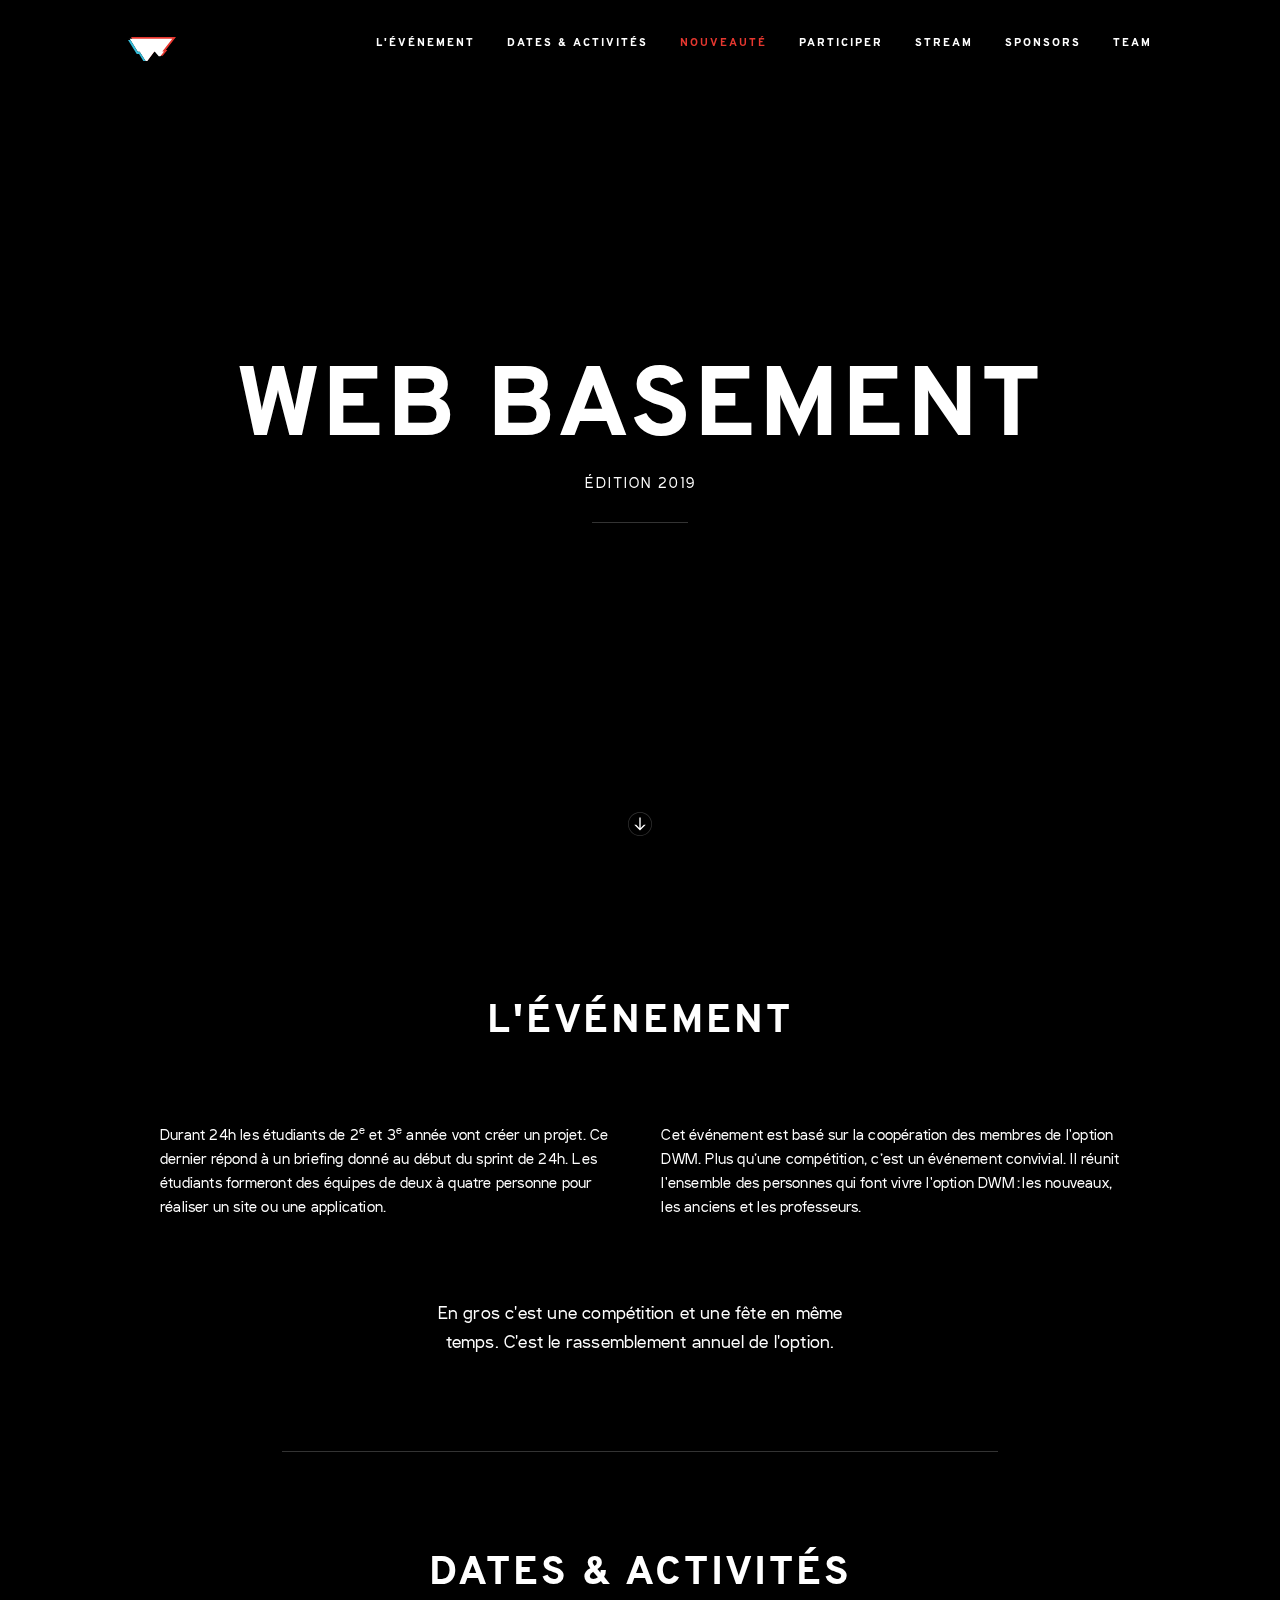
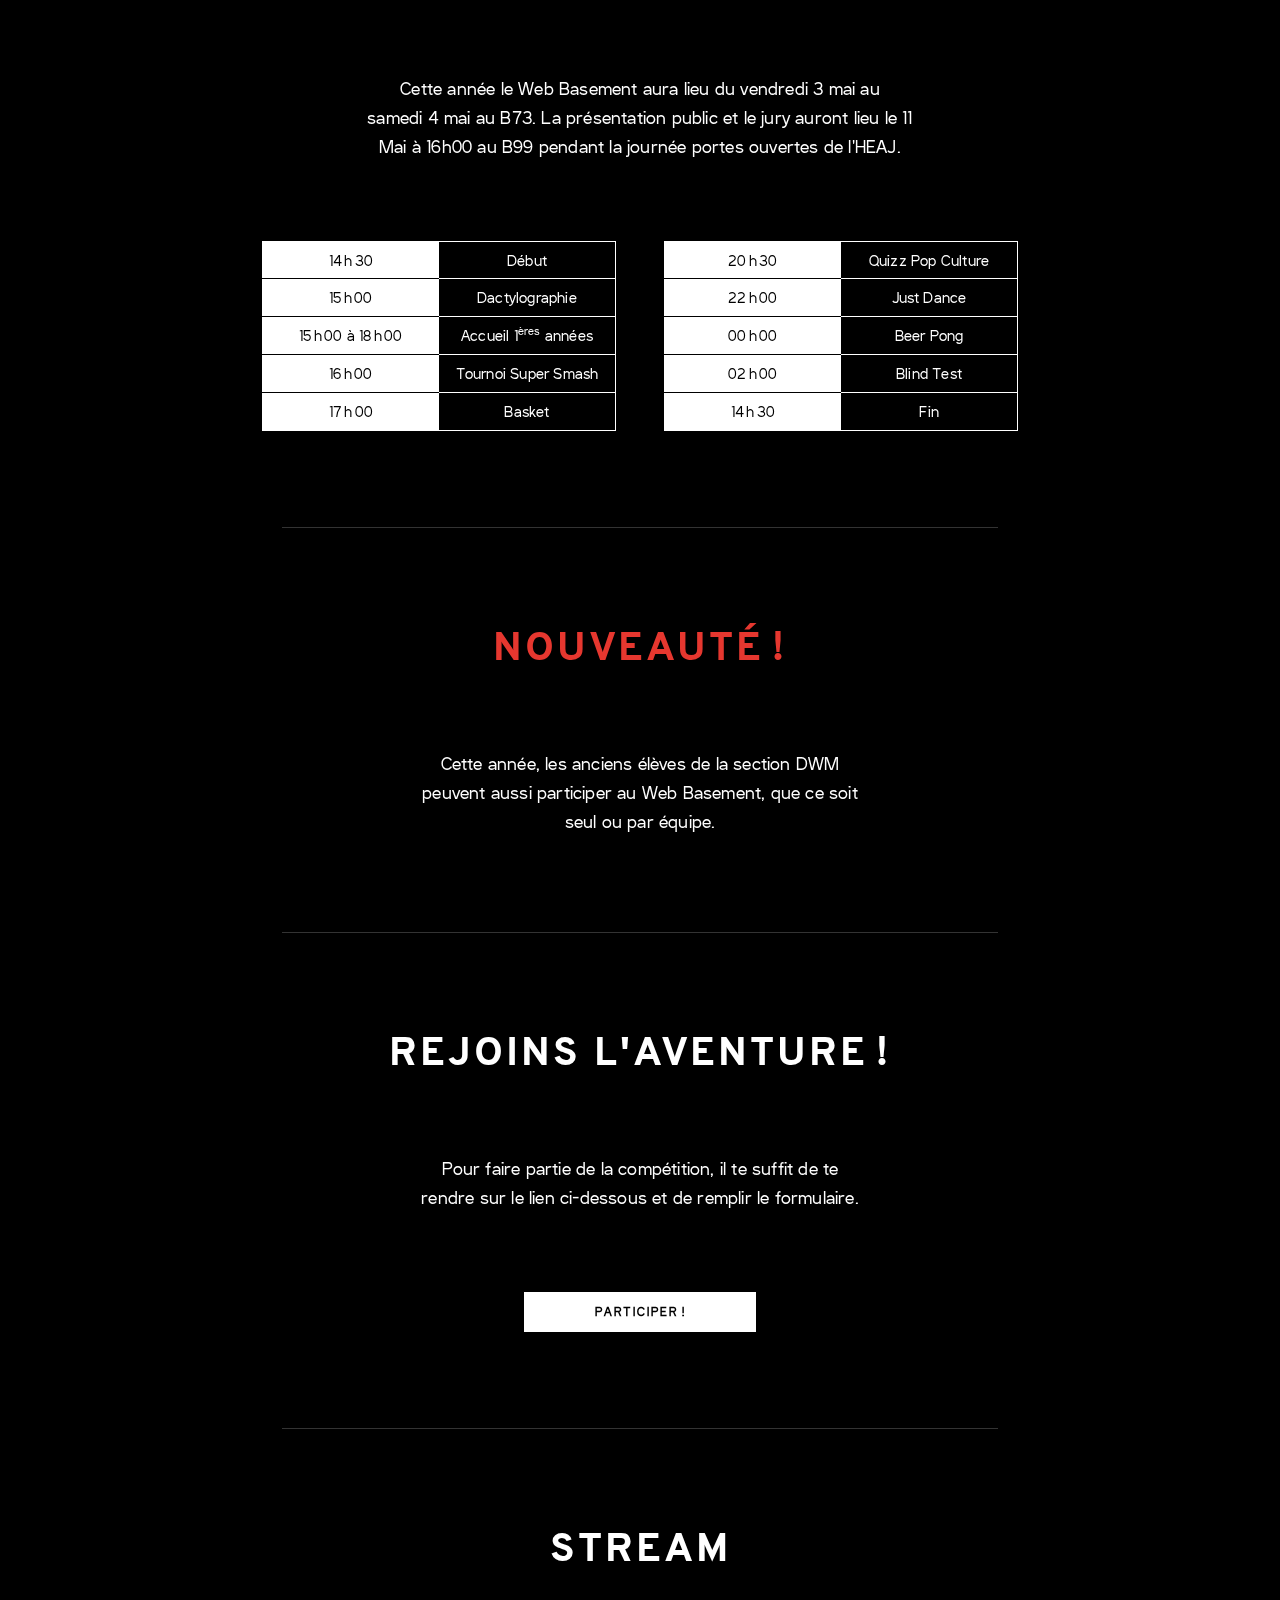
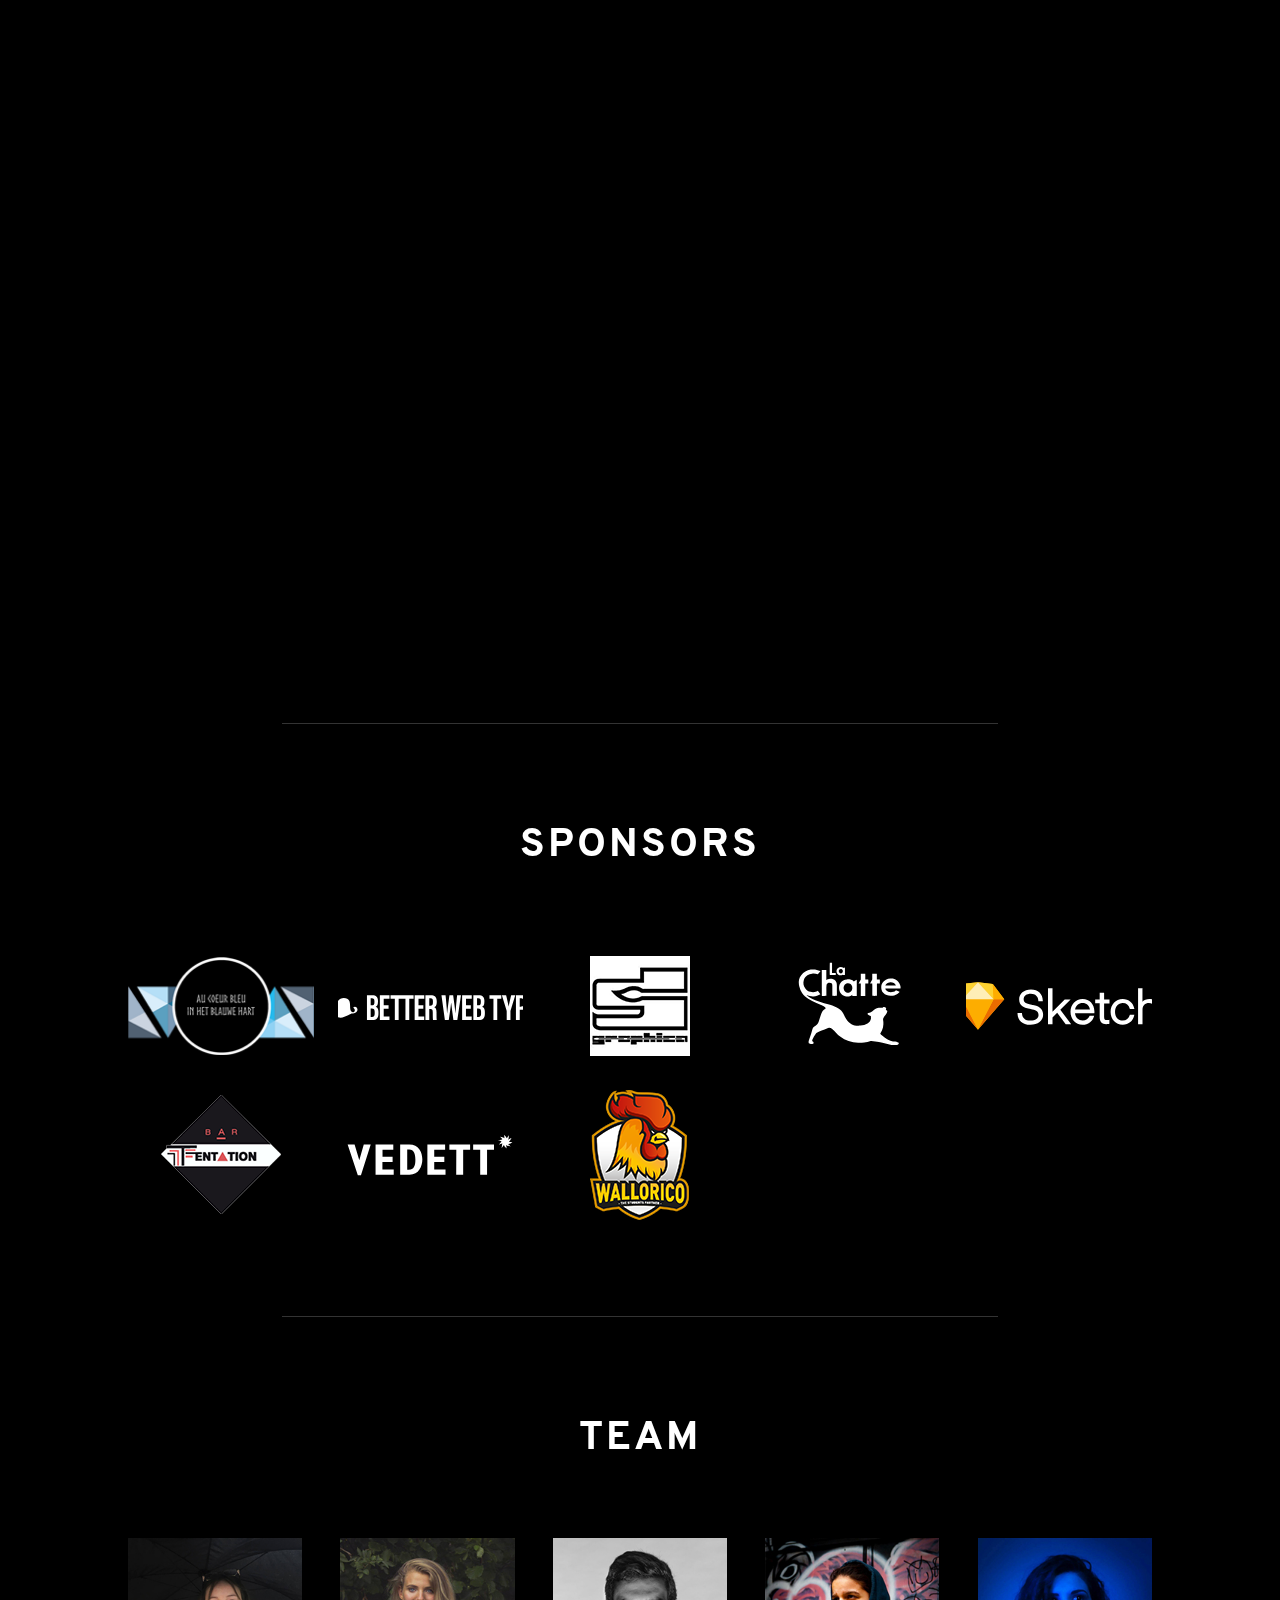
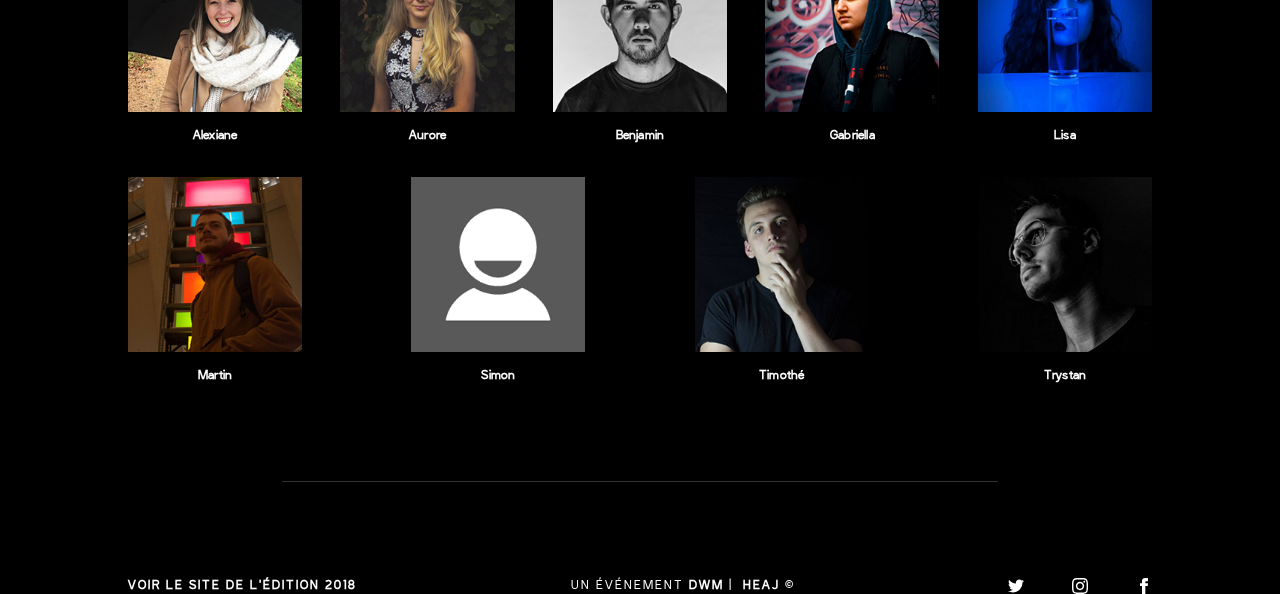
==== commit 711a8bb4: "Add website" ====
--- a/index.html
+++ b/index.html
@@ -36,7 +36,7 @@
         <meta name="msapplication-TileImage" content="assets/favicon/ms-icon-144x144.png">
         <meta name="theme-color" content="#000000">
         <link rel="stylesheet" href="assets/css/normalize.css">
-        <link rel="stylesheet" href="assets/css/styles.css">
+        <link rel="stylesheet" href="assets/css/main.css">
         <script defer src="assets/js/app.js"></script>
     </head>
 
@@ -52,7 +52,7 @@
                     <li class="menu__link"><a class="link link--uppercase link--big" href="#dates">Dates & Activités</a></li>
                     <li class="menu__link"><a class="link link--uppercase link--big link--blue" href="#nouveau">Nouveauté</a></li>
                     <li class="menu__link"><a class="link link--uppercase link--big" href="#participer">Participer</a></li>
-                    <li class="menu__link"><a class="link link--uppercase link--big" href="#stream">Livestream</a></li>
+                    <li class="menu__link"><a class="link link--uppercase link--big" href="#stream">Stream</a></li>
                     <li class="menu__link"><a class="link link--uppercase link--big" href="#sponsors">Sponsors</a></li>
                     <li class="menu__link"><a class="link link--uppercase link--big" href="#team">Team</a></li>
                 </ul>
@@ -87,14 +87,14 @@
             <section id="dates" class="category">
                 <h3 class="title title--subtitle">Dates & Activités</h3>
                 <p class="textCenter textCenter--larger">
-                    Cette année le Web Basement aura lieu du vendredi 3 mai au samedi&nbsp;4&nbsp;mai. La
+                    Cette année le Web Basement aura lieu du vendredi 3 mai au samedi&nbsp;4&nbsp;mai au B73. La
                     présentation public et le jury auront lieu le 11 Mai à 16h00 au B99 pendant la journée portes
                     ouvertes de l'HEAJ.
                 </p>
                 <div class="table">
                     <table class="table__item">
                         <tr class="table__row">
-                            <td class="table__cell">14&#8239;h&#8239;00</td>
+                            <td class="table__cell">14&#8239;h&#8239;30</td>
                             <td class="table__cell">Début</td>
                         </tr>
                         <tr class="table__row">
@@ -132,7 +132,7 @@
                             <td class="table__cell">Blind Test</td>
                         </tr>
                         <tr class="table__row">
-                            <td class="table__cell">14&#8239;h&#8239;00</td>
+                            <td class="table__cell">14&#8239;h&#8239;30</td>
                             <td class="table__cell">Fin</td>
                         </tr>
                     </table>
@@ -154,10 +154,10 @@
                 <a class="link link--uppercase link--filled" target="_blank" rel="noopener noreferrer" href="https://docs.google.com/forms/d/1qNvkINmSkFXNtrJ2wf4PMx71KMwb-7j2vGuaAkgcDtY/viewform?fbclid=IwAR1wUBsSHm6P5nnFyD9gXpBhYtLZMRKHyYWKhKr8-OwajE4iypBEfZUBGAA&edit_requested=true">Participer&#8239;!</a>
             </section>
             <section id="stream" class="category livestream">
-                <h3 class="title title--subtitle">Livestream</h3>
+                <h3 class="title title--subtitle">Stream</h3>
                 <div class="livestream__iframe">
-                    <iframe sandbox="allow-scripts allow-same-origin allow-presentation" class="livestream__video" src="https://player.twitch.tv/?channel=webbasement"
-                        height="720" width="1280"></iframe>
+                    <iframe class="livestream__video" src="https://player.twitch.tv/?channel=webbasement" height="720"
+                        width="1280"></iframe>
                 </div>
             </section>
             <!-- Sponsors -->
@@ -165,8 +165,15 @@
                 <h3 class="title title--subtitle">Sponsors</h3>
                 <ul class="mosaic mosaic--sponsors">
                     <li class="mosaic__item">
+                        <a href="http://www.aucoeurbleu.be" target="_blank" rel="noopener noreferrer">
+                            <img class="mosaic__picture" src="assets/images/aucoeurbleu.png" srcset="assets/images/aucoeurbleu.png 1x, assets/images/aucoeurbleu@2x.png 2x"
+                                alt="Logo Au Coeur Bleu">
+                        </a>
+                    </li>
+                    <li class="mosaic__item">
                         <a href="https://betterwebtype.com" target="_blank" rel="noopener noreferrer">
-                            <img class="mosaic__picture" src="assets/images/betterwebtype.svg" alt="Logo Better Web Type">
+                            <img class="mosaic__picture" src="assets/images/betterwebtype.svg" alt="Logo Better Web Type"
+                                height="100">
                         </a>
                     </li>
                     <li class="mosaic__item">
@@ -176,7 +183,12 @@
                     </li>
                     <li class="mosaic__item">
                         <a href="http://www.brasserie-des-tchets.be" target="_blank" rel="noopener noreferrer">
-                            <img class="mosaic__picture" src="assets/images/lachatte.svg" alt="Logo La Chatte">
+                            <img class="mosaic__picture" src="assets/images/lachatte.svg" alt="Logo La Chatte" height="120">
+                        </a>
+                    </li>
+                    <li class="mosaic__item">
+                        <a href="https://www.sketch.com" target="_blank" rel="noopener noreferrer">
+                            <img class="mosaic__picture" src="assets/images/sketch.svg" alt="Logo Sketch" height="100">
                         </a>
                     </li>
                     <li class="mosaic__item">
@@ -186,7 +198,7 @@
                     </li>
                     <li class="mosaic__item">
                         <a href="https://www.vedett.com" target="_blank" rel="noopener noreferrer">
-                            <img class="mosaic__picture" src="assets/images/vedett.svg" alt="Logo Vedett">
+                            <img class="mosaic__picture" src="assets/images/vedett.svg" alt="Logo Vedett" height="50">
                         </a>
                     </li>
                     <li class="mosaic__item">
--- a/assets/css/main.css
+++ b/assets/css/main.css
@@ -0,0 +1,867 @@
+@charset "UTF-8";
+
+@font-face {
+  font-family: 'Sani Trixie Sans';
+  font-weight: normal;
+  font-style: normal;
+  font-display: swap;
+  src: url('../fonts/hinted-subset-SaniTrixieSans.eot');
+  src: local('Sani Trixie Sans Regular'), local('SaniTrixieSans'),
+    url('../fonts/hinted-subset-SaniTrixieSans.eot?#iefix') format('embedded-opentype'),
+    url('../fonts/hinted-subset-SaniTrixieSans.woff2') format('woff2'),
+    url('../fonts/hinted-subset-SaniTrixieSans.woff') format('woff'),
+    url('../fonts/hinted-subset-SaniTrixieSans.ttf') format('truetype'),
+    url('../fonts/hinted-subset-SaniTrixieSans.svg#SaniTrixieSans') format('svg');
+}
+
+@font-face {
+  font-family: 'Overpass';
+  font-weight: 800;
+  font-style: normal;
+  font-display: swap;
+  src: url('../fonts/hinted-subset-Overpass-ExtraBold.eot');
+  src: local('Overpass ExtraBold'), local('Overpass-ExtraBold'),
+    url('../fonts/hinted-subset-Overpass-ExtraBold.eot?#iefix') format('embedded-opentype'),
+    url('../fonts/hinted-subset-Overpass-ExtraBold.woff2') format('woff2'),
+    url('../fonts/hinted-subset-Overpass-ExtraBold.woff') format('woff'),
+    url('../fonts/hinted-subset-Overpass-ExtraBold.ttf') format('truetype'),
+    url('../fonts/hinted-subset-Overpass-ExtraBold.svg#Overpass-ExtraBold') format('svg');
+}
+
+html {
+  font-size: 20px;
+}
+
+body {
+  font-family: 'Sani Trixie Sans', Arial, Helvetica, sans-serif;
+  letter-spacing: 0.2px;
+  color: #fff;
+  line-height: 1.5;
+  -webkit-font-smoothing: antialiased;
+  -moz-osx-font-smoothing: grayscale;
+  background-color: #000;
+}
+
+main {
+  height: 100vh;
+}
+
+p {
+  margin: 0 0 1em 0;
+  max-width: 29em;
+}
+
+p:last-child:not(:only-of-type) {
+  margin: 0;
+}
+
+.sideTexts {
+  margin-bottom: 1em;
+}
+
+.textCenter {
+  margin: 3rem auto 0 auto;
+  text-align: center;
+  font-size: 1.2em;
+  max-width: 28rem;
+}
+
+.textCenter--larger {
+  text-align: left;
+  max-width: 36rem;
+  font-size: 1em;
+}
+
+.title {
+  font-family: 'Overpass', Arial, Helvetica, sans-serif;
+  font-size: 10vw;
+  text-transform: uppercase;
+  letter-spacing: 3px;
+  line-height: 1.15;
+  margin: 0 0 1rem 0;
+}
+
+.title--subtitle {
+  font-size: 1.2rem;
+  margin-bottom: 4rem;
+  text-align: center;
+}
+
+.link {
+  color: #fff;
+  display: inline-block;
+  font-weight: bold;
+}
+
+.link--big {
+  font-family: 'Overpass', Arial, Helvetica, sans-serif;
+  font-size: 1.2em;
+}
+
+.link--filled {
+  color: #000;
+  display: block;
+  padding: 10px 20px;
+  background-color: #fff;
+  font-size: 0.833em;
+  width: calc(100% - 2rem);
+  margin-top: 3rem;
+  -webkit-transition: all 400ms cubic-bezier(0.23, 1, 0.32, 1);
+  -o-transition: all 400ms cubic-bezier(0.23, 1, 0.32, 1);
+  transition: all 400ms cubic-bezier(0.23, 1, 0.32, 1);
+}
+
+.link--filled:hover {
+  color: #fff;
+  background-color: #e6372f;
+}
+
+.link--filled:active {
+  color: #fff;
+  background-color: #35bbd8;
+}
+
+.link--blue {
+  color: #e6372f;
+}
+
+.link--uppercase,
+.tiny--uppercase {
+  letter-spacing: 2px;
+  text-transform: uppercase;
+  text-align: center;
+}
+
+.tiny {
+  line-height: 1;
+  font-size: 0.833em;
+}
+
+.tiny--bigger {
+  font-size: 1em;
+}
+
+.tiny--smaller {
+  font-family: 'Overpass';
+  letter-spacing: 1px;
+}
+
+.category {
+  margin-bottom: 4em;
+  padding: 0 2em;
+}
+
+.category:not(:last-child)::after {
+  content: '';
+  display: block;
+  width: 70%;
+  height: 1px;
+  background-color: #fff;
+  opacity: .20;
+  margin: 4em auto 0 auto;
+}
+
+.mosaic {
+  display: -webkit-box;
+  display: -ms-flexbox;
+  display: flex;
+  -webkit-box-pack: justify;
+  -ms-flex-pack: justify;
+  justify-content: space-between;
+  -ms-flex-wrap: wrap;
+  flex-wrap: wrap;
+}
+
+.mosaic__item {
+  width: calc(50vw - 3em);
+  margin-bottom: 2em;
+}
+
+.mosaic--sponsors {
+  display: grid;
+  grid-template-columns: repeat(2, 1fr);
+  grid-column-gap: 1.5em;
+  grid-row-gap: 1.5em;
+}
+
+.mosaic--sponsors .mosaic__item {
+  display: flex;
+  align-items: center;
+  margin-bottom: 0;
+  width: 100%;
+  justify-content: center;
+  transition: initial;
+}
+
+.mosaic__item:nth-last-child(-n+2) {
+  margin: 0;
+}
+
+.mosaic__picture {
+  width: 100%;
+  display: block;
+}
+
+.mosaic .tiny {
+  display: block;
+  margin-top: 1rem;
+  text-align: center;
+}
+
+.navBar {
+  display: -webkit-box;
+  display: -ms-flexbox;
+  display: flex;
+  position: fixed;
+  -webkit-box-pack: justify;
+  -ms-flex-pack: justify;
+  justify-content: space-between;
+  padding: 1em 2em;
+  width: calc(100% - 4em);
+  top: 0;
+  left: 0;
+  right: 0;
+  z-index: 5;
+}
+
+.navBar::before {
+  content: '';
+  position: fixed;
+  background: rgba(0, 0, 0, .85);
+  top: 0;
+  left: 0;
+  width: 100vw;
+  height: 70px;
+  display: block;
+}
+
+.navBar__logo {
+  background-image: url('../images/wb_logo.svg');
+  background-repeat: no-repeat;
+  background-position: center left;
+  height: 1.5rem;
+  width: 3rem;
+  text-indent: 9999px;
+  overflow: hidden;
+  margin: 0;
+  z-index: 9;
+  position: relative;
+}
+
+.navBar__logoText {
+  margin: 0;
+  height: 100%;
+}
+
+.navBar__burger {
+  background-image: url('../images/burger.svg');
+  background-repeat: no-repeat;
+  background-color: transparent;
+  background-position: center center;
+  text-indent: 9999px;
+  overflow: hidden;
+  border: none;
+  padding: 0;
+  position: relative;
+  z-index: 9;
+  width: 28px;
+  outline: none;
+  height: 30px;
+  -webkit-transition: all 600ms cubic-bezier(0.23, 1, 0.32, 1);
+  -o-transition: all 600ms cubic-bezier(0.23, 1, 0.32, 1);
+  transition: all 600ms cubic-bezier(0.23, 1, 0.32, 1);
+}
+
+.navBar__burger--open {
+  background-image: url('../images/cross.svg');
+  -webkit-transform: scaleY(-1);
+  -ms-transform: scaleY(-1);
+  transform: scaleY(-1);
+}
+
+.menu {
+  position: fixed;
+  bottom: 0;
+  left: 0;
+  display: -webkit-box;
+  display: -ms-flexbox;
+  display: flex;
+  -webkit-box-orient: vertical;
+  -webkit-box-direction: normal;
+  -ms-flex-direction: column;
+  flex-direction: column;
+  text-align: center;
+  height: 100vh;
+  width: 100vw;
+  background-color: #000;
+  -webkit-box-pack: center;
+  -ms-flex-pack: center;
+  justify-content: center;
+  opacity: 0;
+  visibility: hidden;
+  -webkit-transition: opacity 600ms cubic-bezier(0.23, 1, 0.32, 1);
+  -o-transition: opacity 600ms cubic-bezier(0.23, 1, 0.32, 1);
+  transition: opacity 600ms cubic-bezier(0.23, 1, 0.32, 1);
+}
+
+.menu--open {
+  opacity: 1;
+  visibility: visible;
+}
+
+.menu__links {
+  margin-top: 70px;
+  position: relative;
+  top: 1em;
+  -webkit-transition: all 400ms cubic-bezier(0.23, 1, 0.32, 1);
+  -o-transition: all 400ms cubic-bezier(0.23, 1, 0.32, 1);
+  transition: all 400ms cubic-bezier(0.23, 1, 0.32, 1);
+}
+
+.menu__links--open {
+  -webkit-transform: translateY(-1em);
+  -ms-transform: translateY(-1em);
+  transform: translateY(-1em);
+}
+
+.menu__links--desktop {
+  display: none;
+}
+
+.menu__link {
+  margin-bottom: 2rem;
+  line-height: 1;
+}
+
+.menu__link:last-child {
+  margin: 0;
+}
+
+.landing {
+  display: -webkit-box;
+  display: -ms-flexbox;
+  display: flex;
+  -webkit-box-orient: vertical;
+  -webkit-box-direction: normal;
+  -ms-flex-direction: column;
+  flex-direction: column;
+  -webkit-box-pack: center;
+  -ms-flex-pack: center;
+  justify-content: center;
+  height: 100%;
+  text-align: center;
+  position: relative;
+}
+
+.landing .tiny--smaller::before {
+  content: '';
+  display: block;
+  background-color: #fff;
+  opacity: .2;
+  margin: 2rem auto;
+  height: 1px;
+  width: 5em;
+}
+
+.landing__arrow {
+  bottom: 0;
+  -ms-flex-item-align: center;
+  -ms-grid-row-align: center;
+  align-self: center;
+  background-image: url('../images/arrow.svg');
+  background-repeat: no-repeat;
+  background-position: center center;
+  display: block;
+  position: absolute;
+  width: 2em;
+  margin-bottom: 7em;
+  text-indent: 9999px;
+  white-space: nowrap;
+  overflow: hidden;
+}
+
+.table {
+  margin: 3em auto 0 auto;
+}
+
+.table__item {
+  border-collapse: collapse;
+  border: 1px solid #fff;
+  text-align: center;
+  width: 100%;
+}
+
+.table__item:last-child {
+  border-top: 0;
+}
+
+.table__item:last-child {
+  margin: 0;
+}
+
+.table__item:last-child .table__row:last-child .table__cell:first-child {
+  border-bottom: 1px solid #fff;
+}
+
+.table__row:last-child .table__cell:last-child {
+  border: 0;
+}
+
+.table__cell {
+  line-height: 1.3;
+  padding: .5em;
+  border-bottom: 1px solid white;
+}
+
+.table__cell:first-child {
+  width: 40%;
+  background-color: #fff;
+  color: black;
+  border-bottom: 1px solid black;
+}
+
+.livestream__iframe {
+  width: 100%;
+  padding-top: 56.25%;
+  position: relative;
+}
+
+.livestream__video {
+  position: absolute;
+  top: 0;
+  left: 0;
+  width: 100%;
+  height: 100%;
+  border: 0;
+}
+
+.values {
+  display: -ms-grid;
+  display: grid;
+  -ms-grid-columns: 1fr;
+  grid-template-columns: repeat(1, 1fr);
+  grid-gap: 4em;
+}
+
+.values ul {
+  list-style-type: disc;
+}
+
+body[data-page="charte"] .title {
+  margin-top: calc(70px + 4rem);
+  margin-bottom: 4rem;
+}
+
+body[data-page="charte"] .title--subtitle {
+  margin-top: 0;
+}
+
+body[data-page="charte"] .textCenter {
+  margin: 4rem auto 0 auto;
+}
+
+body[data-page="charte"] .tiny--bigger {
+  display: inline-block;
+  line-height: 1.4;
+  margin: 4rem 0 4rem 0;
+}
+
+.new .title {
+  color: #e6372f;
+}
+
+.endList .tiny:first-child {
+  margin-bottom: 2rem;
+}
+
+.socialLinks {
+  display: -webkit-box;
+  display: -ms-flexbox;
+  display: flex;
+  -webkit-box-pack: center;
+  -ms-flex-pack: center;
+  justify-content: center;
+  margin-top: 3em;
+}
+
+.socialLinks__item {
+  background-repeat: no-repeat;
+  overflow: hidden;
+  white-space: nowrap;
+  text-indent: 100%;
+  width: 1em;
+  height: 1em;
+  margin-right: 3em;
+  position: relative;
+}
+
+.socialLinks__item:last-child {
+  margin: 0;
+}
+
+.socialLinks__item--twitter {
+  background-image: url('../images/twitter.svg');
+}
+
+.socialLinks__item--instagram {
+  background-image: url('../images/instagram.svg');
+}
+
+.socialLinks__item--facebook {
+  background-image: url('../images/facebook.svg');
+}
+
+.socialLinks__link {
+  position: absolute;
+  top: 0;
+  left: 0;
+  height: 100%;
+  width: 100%;
+}
+
+section[id]::before {
+  content: '';
+  display: block;
+  height: calc(70px + 4em);
+  margin-top: calc(-70px + -4em);
+}
+
+.bg-video {
+  z-index: -1;
+  -o-object-fit: cover;
+  object-fit: cover;
+  height: 100vh;
+  width: 100vw;
+  position: fixed;
+  top: 0;
+  left: 0;
+  opacity: .5;
+}
+
+@media (min-width: 600px) {
+  .textCenter--larger {
+    text-align: center;
+    font-size: 1.2em;
+  }
+
+  .title--subtitle {
+    font-size: 5vw;
+    margin-bottom: 6rem;
+  }
+
+  .link--big {
+    font-size: 3vw;
+  }
+
+  .link--filled {
+    margin: 3rem auto 0 auto;
+    width: 12rem;
+  }
+
+  .category {
+    padding: 0 4em;
+    margin-bottom: 6em;
+  }
+
+  .category:not(:last-child)::after {
+    margin: 6em auto 0 auto;
+  }
+
+  .mosaic__item {
+    width: 29%;
+  }
+
+  .navBar {
+    padding: 2em 4em;
+    width: calc(100% - 8em);
+  }
+
+  .navBar::before {
+    height: 110px;
+  }
+
+  .menu__links {
+    margin-top: 110px;
+  }
+
+  .landing__arrow {
+    margin-bottom: 11em;
+  }
+
+  .mosaic--sponsors {
+    grid-template-columns: repeat(3, 1fr);
+  }
+
+  section[id]::before {
+    height: calc(110px + 6em);
+    margin-top: calc(-110px + -6em);
+  }
+}
+
+@media (min-width: 960px) {
+  html {
+    font-size: 16px;
+  }
+
+  .textCenter {
+    margin-top: 5rem;
+  }
+
+  .sideTexts {
+    display: flex;
+    margin: 0 auto;
+    max-width: 960px;
+  }
+
+  .sideTexts p:first-child {
+    margin: 0 3em 0 0;
+  }
+
+  .title {
+    font-size: 6.192em;
+  }
+
+  .title--subtitle {
+    font-size: 2.488rem;
+    margin-bottom: 5rem;
+  }
+
+  .tiny--smaller {
+    font-size: 1.2em;
+  }
+
+  .link {
+    -webkit-transition: all 400ms cubic-bezier(0.23, 1, 0.32, 1);
+    -o-transition: all 400ms cubic-bezier(0.23, 1, 0.32, 1);
+    transition: all 400ms cubic-bezier(0.23, 1, 0.32, 1);
+  }
+
+  .link--big {
+    font-size: 1.44em;
+  }
+
+  .link--filled {
+    margin-top: 5rem;
+  }
+
+  .category {
+    width: 80vw;
+    max-width: 1280px;
+    padding: 0 1em;
+    margin: 6em auto;
+  }
+
+  .mosaic {
+    -webkit-transition: all 400ms cubic-bezier(0.23, 1, 0.32, 1);
+    -o-transition: all 400ms cubic-bezier(0.23, 1, 0.32, 1);
+    transition: all 400ms cubic-bezier(0.23, 1, 0.32, 1);
+  }
+
+
+  .mosaic--sponsors {
+    grid-template-columns: repeat(5, 1fr);
+  }
+
+  .mosaic__item {
+    width: 17%;
+    -webkit-transition: all 400ms cubic-bezier(0.23, 1, 0.32, 1);
+    -o-transition: all 400ms cubic-bezier(0.23, 1, 0.32, 1);
+    transition: all 400ms cubic-bezier(0.23, 1, 0.32, 1);
+  }
+
+  .mosaic__item:nth-last-child(-n+5) {
+    margin: 0;
+  }
+
+  .mosaic .mosaic__item:hover {
+    -webkit-transform: translateY(-10px);
+    -ms-transform: translateY(-10px);
+    transform: translateY(-10px);
+  }
+
+  .mosaic--sponsors .mosaic__item:hover {
+    transform: initial;
+  }
+
+  .navBar {
+    width: 80vw;
+    max-width: 1280px;
+    padding: 2em 1em;
+    margin: auto;
+    -webkit-box-align: center;
+    -ms-flex-align: center;
+    align-items: center;
+  }
+
+  .navBar::before {
+    height: 88px;
+  }
+
+  .navBar__burger {
+    display: none;
+  }
+
+  .menu {
+    position: initial;
+    opacity: 1;
+    visibility: unset;
+    height: unset;
+    width: unset;
+    background-color: unset;
+  }
+
+  .menu__links {
+    margin-top: 0;
+    display: -webkit-box;
+    display: -ms-flexbox;
+    display: flex;
+    -webkit-box-orient: horizontal;
+    -webkit-box-direction: normal;
+    -ms-flex-direction: row;
+    flex-direction: row;
+    top: 0;
+  }
+
+  .link--big {
+    font-size: 0.694em;
+    height: -webkit-fit-content;
+    height: -moz-fit-content;
+    height: fit-content;
+  }
+
+  .link--big::after {
+    content: '';
+    display: block;
+    background-color: #fff;
+    height: 1px;
+    -webkit-transform: scaleX(0);
+    -ms-transform: scaleX(0);
+    transform: scaleX(0);
+    margin-top: 1rem;
+    -webkit-transition: all 400ms cubic-bezier(0.23, 1, 0.32, 1);
+    -o-transition: all 400ms cubic-bezier(0.23, 1, 0.32, 1);
+    transition: all 400ms cubic-bezier(0.23, 1, 0.32, 1);
+  }
+
+  .link--blue::after {
+    background-color: #e6372f;
+  }
+
+  .link--big:hover::after {
+    -webkit-transform: scaleX(0.55);
+    -ms-transform: scaleX(0.55);
+    transform: scaleX(0.55);
+  }
+
+  .menu__link {
+    margin: 0 2rem 0 0;
+  }
+
+  .landing__arrow {
+    margin-bottom: 4em;
+    -webkit-transition: all 350ms cubic-bezier(0.23, 1, 0.32, 1);
+    -o-transition: all 350ms cubic-bezier(0.23, 1, 0.32, 1);
+    transition: all 350ms cubic-bezier(0.23, 1, 0.32, 1);
+  }
+
+  .landing__arrow:hover {
+    opacity: .5;
+  }
+
+  .table {
+    display: -webkit-box;
+    display: -ms-flexbox;
+    display: flex;
+    width: -webkit-fit-content;
+    width: -moz-fit-content;
+    width: fit-content;
+    margin: 5em auto 0 auto;
+  }
+
+  .table__item {
+    width: auto;
+  }
+
+  .table__item:not(:last-child) {
+    margin-right: 3em;
+  }
+
+  .table__item:last-child {
+    border-top: 1px solid #fff;
+  }
+
+  .table__row:last-child .table__cell:first-child {
+    border-bottom: 1px solid #fff;
+  }
+
+  .table__cell:first-child {
+    width: 10em;
+  }
+
+  .table__cell {
+    width: 10em;
+  }
+
+  body[data-page="charte"] .title {
+    margin-top: calc(70px + 6rem);
+    margin-bottom: 6rem;
+  }
+
+  .values {
+    -ms-grid-columns: 1fr 4rem 1fr;
+    grid-template-columns: repeat(2, 1fr);
+    grid-row-gap: 6rem;
+    grid-column-gap: 4rem;
+  }
+
+  body[data-page="charte"] .title--subtitle {
+    margin-top: 0;
+  }
+
+  body[data-page="charte"] .textCenter {
+    margin: 6rem auto 0 auto;
+    max-width: 35em;
+  }
+
+  body[data-page="charte"] .tiny--bigger {
+    margin: 6rem auto 6rem auto;
+  }
+
+  .endList {
+    display: -webkit-box;
+    display: -ms-flexbox;
+    display: flex;
+    -webkit-box-pack: justify;
+    -ms-flex-pack: justify;
+    justify-content: space-between;
+  }
+
+  .endList .tiny:first-child {
+    margin-bottom: 0;
+  }
+
+  .socialLinks {
+    margin: 0;
+  }
+
+  .socialLinks__item {
+    -webkit-transition: all 400ms cubic-bezier(0.23, 1, 0.32, 1);
+    -o-transition: all 400ms cubic-bezier(0.23, 1, 0.32, 1);
+    transition: all 400ms cubic-bezier(0.23, 1, 0.32, 1);
+  }
+
+  .endList .link:hover,
+  .socialLinks__item:hover {
+    opacity: .5;
+  }
+
+  section[id]::before {
+    height: calc(88px + 5em);
+    margin-top: calc(-88px + -5em);
+  }
+}
+
+html {
+  visibility: visible;
+  opacity: 1;
+}